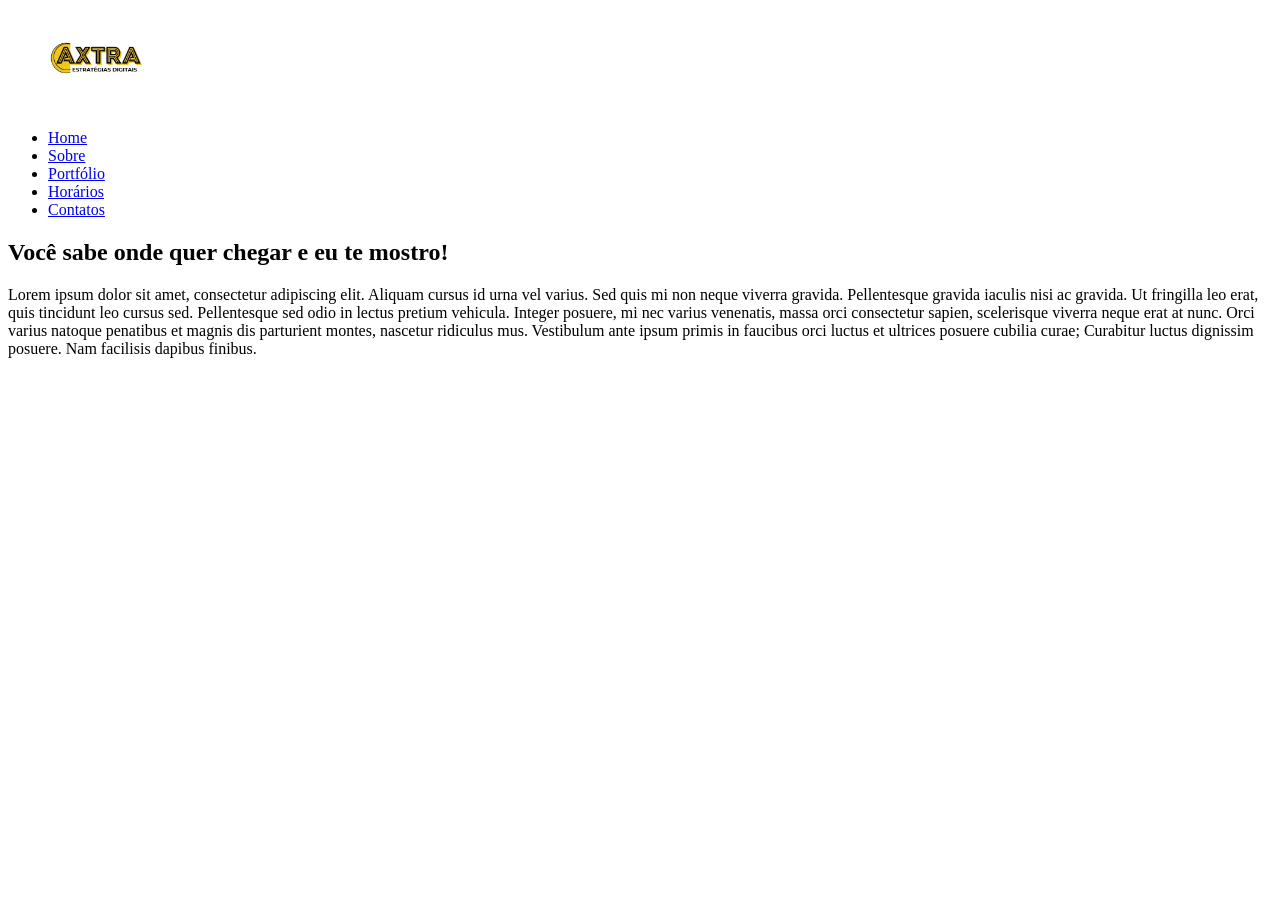
==== index.html @ be1f6021 "Estrutura do site" ====
<!DOCTYPE html>
<html lang="pt-BR">
<head>
    <meta charset="UTF-8">

    <meta name="Author" content="Emilly Bez Emerim">
    <meta name="Author" content="Maria Clara Flores Steckert">
    <meta name="Author" content="Taina Citadin">
    <meta name="Description" content="Axtra digital é uma empresa de marketing digital que cria conteúdos personalizados de forma orgânica.">
    <meta name="viewport" content="width=device-width, initial-scale=1.0">

    <link href="css/style.css" rel="stylesheet" type="text/css">
    <title>Axtra Digital</title>
</head>
<body>
    <header>
        <nav>
            <img src="img/logo_axtra.PNG" alt="logomarca" width="180px">
            <ul>
                <li><a href="#/">Home</a></li>
                <li><a href="sobre/sobre.html">Sobre</a></li>
                <li><a href="portfolio/portfolio.html">Portfólio</a></li>
                <li><a href="horarios/horarios.html">Horários</a></li>
                <li><a href="#contatos">Contatos</a></li>
            </ul>
        </nav>
    </header>
    <main>
        <section>
            <article id="sobre">
                <h2>Você sabe onde quer chegar e eu te mostro!</h2>
                <p>Lorem ipsum dolor sit amet, consectetur adipiscing elit. Aliquam cursus id urna vel varius.
                Sed quis mi non neque viverra gravida. Pellentesque gravida iaculis nisi ac gravida. Ut fringilla
                leo erat, quis tincidunt leo cursus sed. Pellentesque sed odio in lectus pretium vehicula. Integer posuere, mi nec varius venenatis, massa orci consectetur sapien, scelerisque viverra neque erat at nunc. Orci varius natoque penatibus et magnis dis parturient montes, nascetur ridiculus mus. Vestibulum ante ipsum primis in faucibus orci luctus et ultrices posuere cubilia curae; Curabitur luctus dignissim posuere. Nam facilisis dapibus finibus.
        </section>
    </main>
    <footer>

    </footer>
    
</body>
</html>
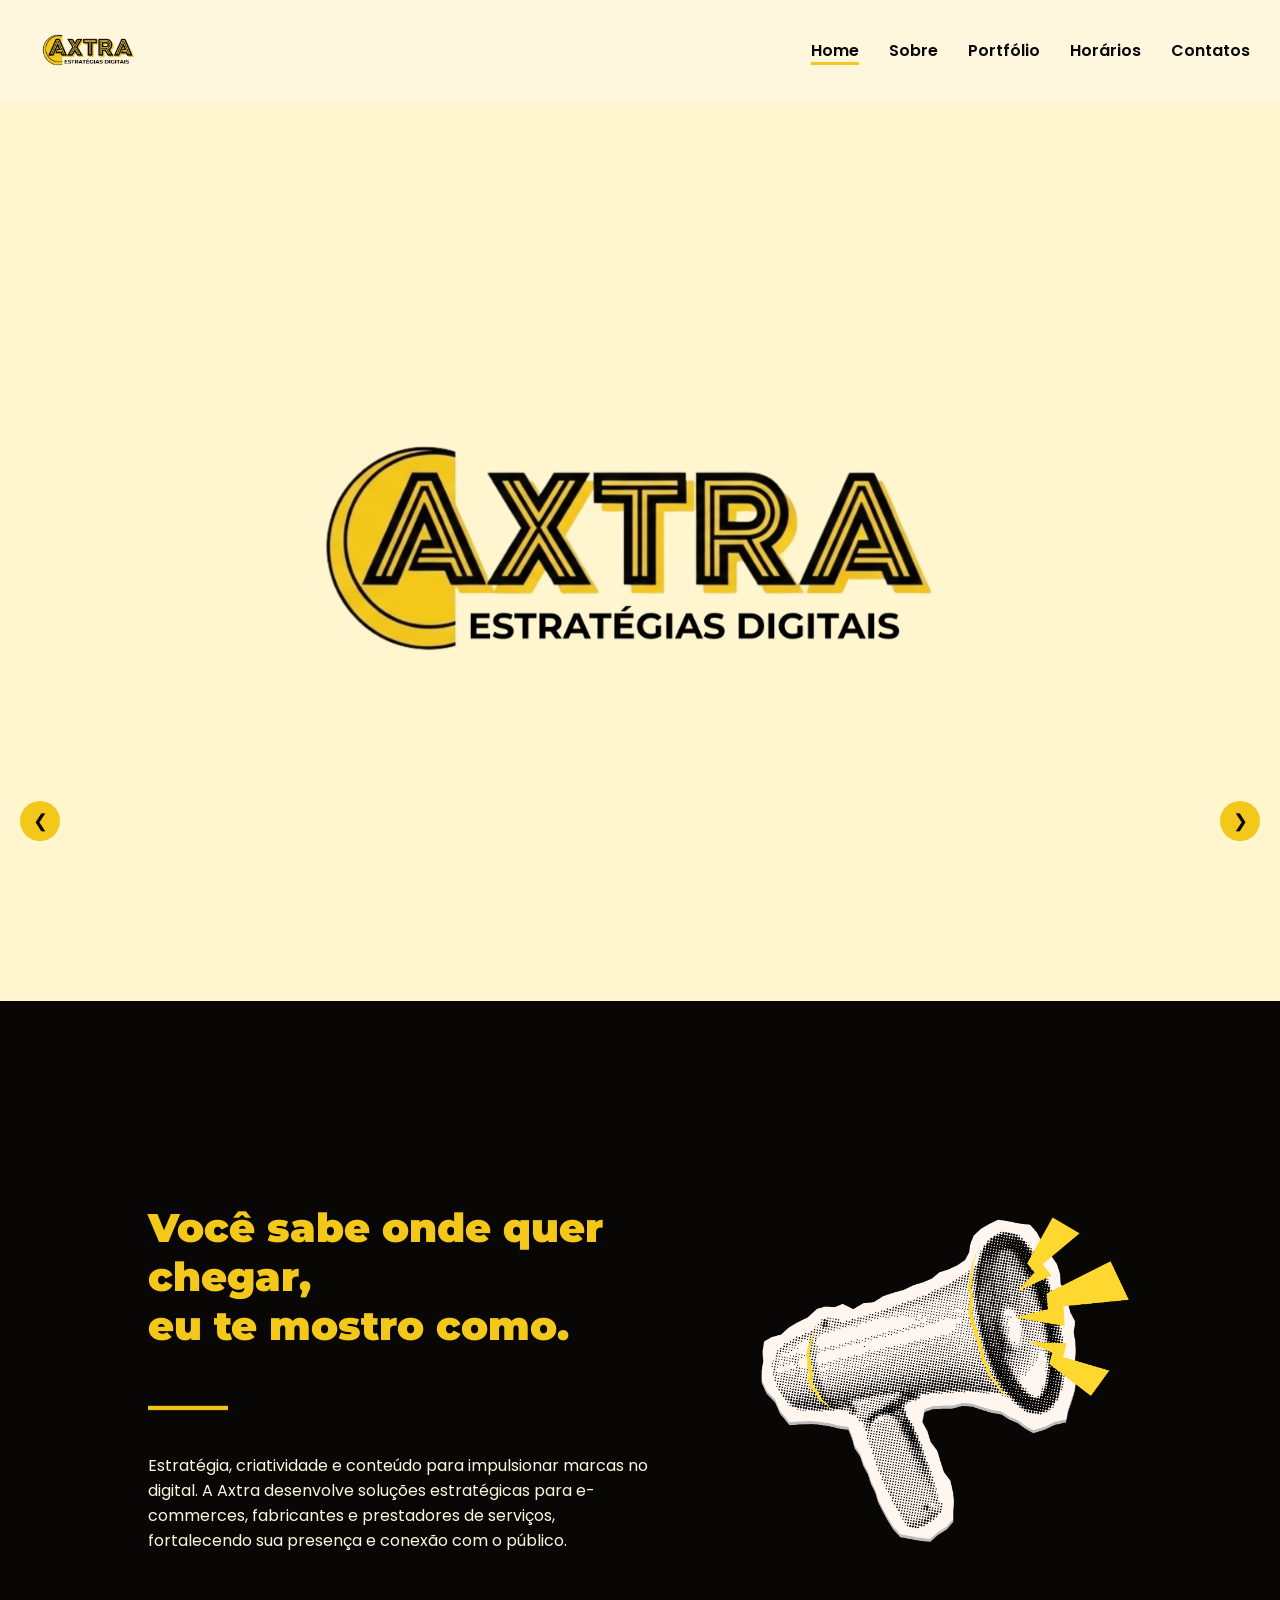
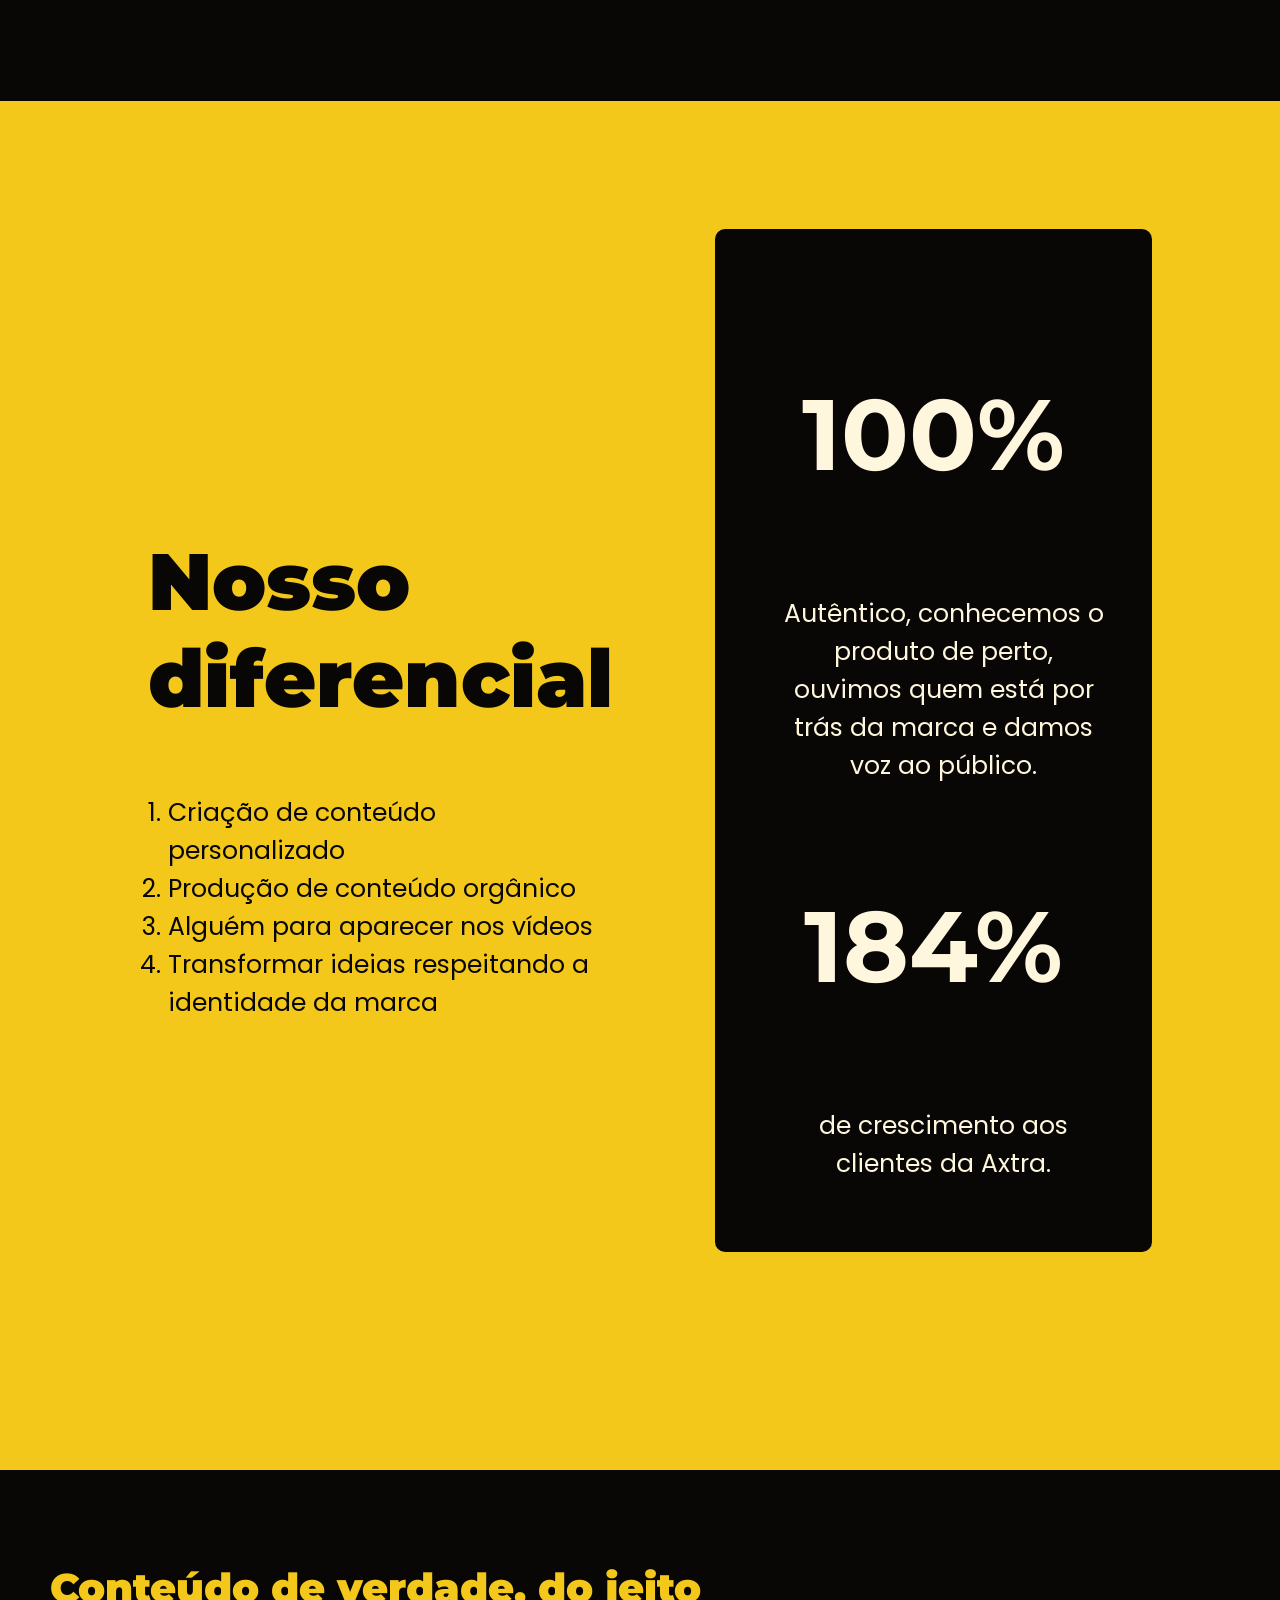
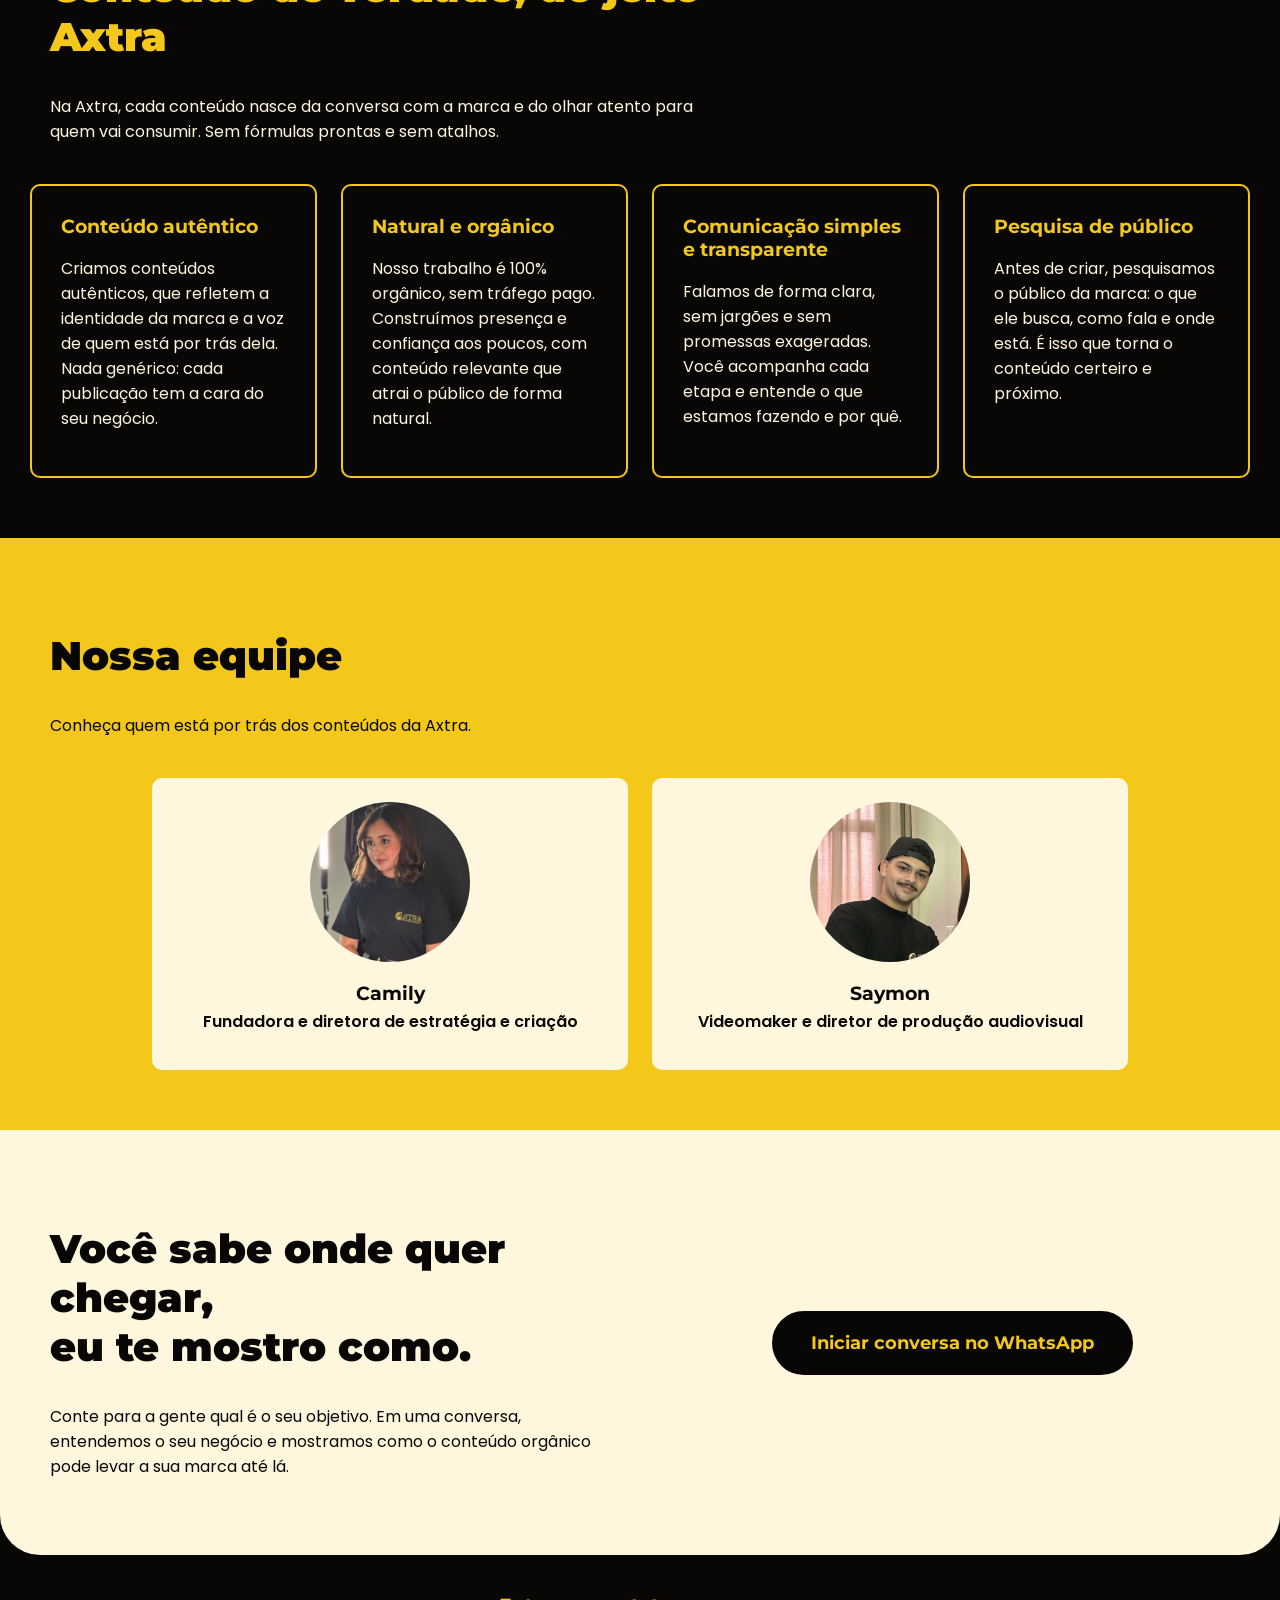
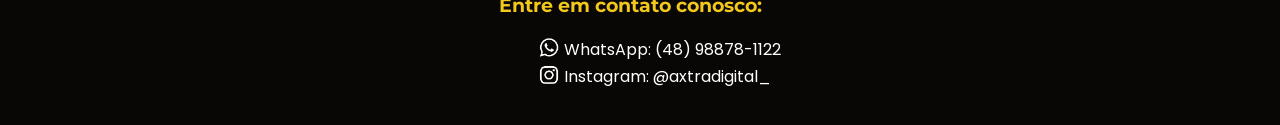
==== commit a9554ed2: "Salvando arquivos locais" ====
--- a/index.html
+++ b/index.html
@@ -2,22 +2,29 @@
 <html lang="pt-BR">
 <head>
     <meta charset="UTF-8">
-
+ 
     <meta name="Author" content="Emilly Bez Emerim">
     <meta name="Author" content="Maria Clara Flores Steckert">
     <meta name="Author" content="Taina Citadin">
     <meta name="Description" content="Axtra digital é uma empresa de marketing digital que cria conteúdos personalizados de forma orgânica.">
     <meta name="viewport" content="width=device-width, initial-scale=1.0">
+ 
+    <link href="css/style.css" rel="stylesheet" type="text/css">
+    <link rel="preconnect" href="https://fonts.googleapis.com">
+    <link rel="preconnect" href="https://fonts.gstatic.com" crossorigin>
+    <link href="https://fonts.googleapis.com/css2?family=Montserrat:ital,wght@0,100..900;1,100..900&family=Poppins:ital,wght@0,100;0,200;0,300;0,400;0,500;0,600;0,700;0,800;0,900;1,100;1,200;1,300;1,400;1,500;1,600;1,700;1,800;1,900&family=Roboto:ital,wght@0,100..900;1,100..900&display=swap" rel="stylesheet">
+    <link href="img/icon.png" rel="icon" type="image/x-icon">
+ 
+    <script src="js/script.js" defer></script>
 
-    <link href="css/style.css" rel="stylesheet" type="text/css">
     <title>Axtra Digital</title>
 </head>
 <body>
     <header>
         <nav>
-            <img src="img/logo_axtra.PNG" alt="logomarca" width="180px">
+            <img src="img/logo_axtra.PNG" alt="logomarca" id="logo">
             <ul>
-                <li><a href="#/">Home</a></li>
+                <li><a href="index.html" class="ativo">Home</a></li>
                 <li><a href="sobre/sobre.html">Sobre</a></li>
                 <li><a href="portfolio/portfolio.html">Portfólio</a></li>
                 <li><a href="horarios/horarios.html">Horários</a></li>
@@ -26,17 +33,104 @@
         </nav>
     </header>
     <main>
-        <section>
+        <section class="secao-carrossel">
+            <article class="carrossel">
+                <button type="button" class="carrossel-seta anterior" id="btnVoltar" aria-label="Foto anterior">&#10094;</button>
+                <img id="moldura" src="img/1.jpg" alt="Equipe da Axtra Digital" class="carrossel-foto">
+                <button type="button" class="carrossel-seta proximo" id="btnAvancar" aria-label="Próxima foto">&#10095;</button>
+            </article>
+        </section>
+        <section class="sobre-axtra">
             <article id="sobre">
-                <h2>Você sabe onde quer chegar e eu te mostro!</h2>
-                <p>Lorem ipsum dolor sit amet, consectetur adipiscing elit. Aliquam cursus id urna vel varius.
-                Sed quis mi non neque viverra gravida. Pellentesque gravida iaculis nisi ac gravida. Ut fringilla
-                leo erat, quis tincidunt leo cursus sed. Pellentesque sed odio in lectus pretium vehicula. Integer posuere, mi nec varius venenatis, massa orci consectetur sapien, scelerisque viverra neque erat at nunc. Orci varius natoque penatibus et magnis dis parturient montes, nascetur ridiculus mus. Vestibulum ante ipsum primis in faucibus orci luctus et ultrices posuere cubilia curae; Curabitur luctus dignissim posuere. Nam facilisis dapibus finibus.
+                <h2>Você sabe onde quer chegar, <br> eu te mostro como.</h2>
+ 
+                <img src="img/yellowline.png" alt="linha amarela" id="yellowline">
+ 
+                <p>Estratégia, criatividade e conteúdo para impulsionar marcas no digital. A Axtra desenvolve soluções estratégicas para e-commerces, fabricantes e prestadores de serviços, fortalecendo sua presença e conexão com o público.</p>
+            </article>
+            <article>
+                <img src="img/megafone.png" alt="megafone" id="megafone">
+            </article>
+        </section>
+        <section class="diferencial" id="diferencial">
+            <article>
+                <h2>Nosso diferencial</h2>
+                <ul>
+                    <li>Criação de conteúdo personalizado</li>
+                    <li>Produção de conteúdo orgânico</li>
+                    <li>Alguém para aparecer nos vídeos</li>
+                    <li>Transformar ideias respeitando a identidade da marca</li>
+                </ul>
+            </article>
+            <article id="autenticidade">
+                <h1>100%</h1>
+                <p>Autêntico, conhecemos o produto de perto, ouvimos quem está por trás da marca e damos voz ao público.</p>
+                <h1>184%</h1>
+                <p>de crescimento aos clientes da Axtra.</p>
+            </article>
+        </section>
+        <section class="pilares" id="como-trabalhamos">
+            <div class="intro-secao">
+                <h2>Conteúdo de verdade, do jeito Axtra</h2>
+                <p>Na Axtra, cada conteúdo nasce da conversa com a marca e do olhar atento para quem vai consumir. Sem fórmulas prontas e sem atalhos.</p>
+            </div>
+            <div class="grid-pilares">
+                <article class="pilar">
+                    <h3>Conteúdo autêntico</h3>
+                    <p>Criamos conteúdos autênticos, que refletem a identidade da marca e a voz de quem está por trás dela. Nada genérico: cada publicação tem a cara do seu negócio.</p>
+                </article>
+                <article class="pilar">
+                    <h3>Natural e orgânico</h3>
+                    <p>Nosso trabalho é 100% orgânico, sem tráfego pago. Construímos presença e confiança aos poucos, com conteúdo relevante que atrai o público de forma natural.</p>
+                </article>
+                <article class="pilar">
+                    <h3>Comunicação simples e transparente</h3>
+                    <p>Falamos de forma clara, sem jargões e sem promessas exageradas. Você acompanha cada etapa e entende o que estamos fazendo e por quê.</p>
+                </article>
+                <article class="pilar">
+                    <h3>Pesquisa de público</h3>
+                    <p>Antes de criar, pesquisamos o público da marca: o que ele busca, como fala e onde está. É isso que torna o conteúdo certeiro e próximo.</p>
+                </article>
+            </div>
+        </section>
+        <section class="equipe" id="equipe">
+            <div class="intro-secao">
+                <h2>Nossa equipe</h2>
+                <p>Conheça quem está por trás dos conteúdos da Axtra.</p>
+            </div>
+    
+            <div class="grid-equipe">
+                <article class="membro">
+                    <img src="img/camilyperfil.png" alt="Foto de Camily - fundadora e diretora de estratégia e criação">
+                    <h3>Camily</h3>
+                    <p class="cargo">Fundadora e diretora de estratégia e criação</p>
+                </article>
+                <article class="membro">
+                    <img src="img/saymonperfil.png" alt="Foto de Saymon - Videomaker e diretor de Produção">
+                    <h3>Saymon</h3>
+                    <p class="cargo">Videomaker e diretor de produção audiovisual</p>
+    
+                </article>
+            </div>
+        </section>
+        <section class="cta" id="conversar">
+            <article class="cta-texto">
+                <h2>Você sabe onde quer chegar, <br> eu te mostro como.</h2>
+                <p>Conte para a gente qual é o seu objetivo. Em uma conversa, entendemos o seu negócio e mostramos como o conteúdo orgânico pode levar a sua marca até lá.</p>
+            </article>
+            <article class="cta-botao">
+                <a class="btn-whatsapp" href="https://wa.me/5548988781122?text=Ola%21%20Vim%20pelo%20site%20e%20quero%20conversar." target="_blank" rel="noopener noreferrer">Iniciar conversa no WhatsApp</a>
+            </article>
         </section>
     </main>
     <footer>
-
+        <section id="contatos">
+            <h3>Entre em contato conosco:</h3>
+            <ul>
+                <li><img src="img/whatsapp.png" alt="WhatsApp" class="contatos-icon"><a href="https://wa.me/5548988781122?text=Ola%21%20Vim%20pelo%20site." target="_blank" rel="noopener noreferrer">WhatsApp: (48) 98878-1122</a></li>
+                <li><img src="img/instagram.png" alt="Instagram" class="contatos-icon"><a href="https://www.instagram.com/axtradigital/" target="_blank" rel="noopener noreferrer">Instagram: @axtradigital_</a></li>
+            </ul>
+        </section>
     </footer>
-    
 </body>
 </html>
--- a/css/style.css
+++ b/css/style.css
@@ -0,0 +1,483 @@
+* {
+    box-sizing: border-box;
+}
+ 
+html,
+body {
+    margin: 0;
+    min-height: 100%;
+}
+ 
+html {
+    scroll-behavior: smooth;
+}
+ 
+body {
+    min-height: 100vh;
+    display: flex;
+    flex-direction: column;
+    background: #fff6de;
+}
+ 
+main {
+    flex: 1;
+    background: #080705;
+}
+
+h2 {
+    font-family: "Montserrat", sans-serif;
+    font-weight: 900;
+    font-size: 40px;
+    color: #f3c81a;
+    text-align: left;
+    padding-left: 20px;
+}
+ 
+h3 {
+    font-family: "Montserrat", sans-serif;
+    font-weight: 700;
+    color: #f3c81a;
+}
+ 
+p {
+    font-family: "Poppins", sans-serif;
+    font-weight: 400;
+    color: #fff6de;
+    padding-left: 20px;
+}
+ 
+a {
+    font-family: "Poppins", sans-serif;
+    color: #080705;
+    text-decoration: none;
+}
+ 
+li {
+    list-style: none;
+    font-family: "Poppins", sans-serif;
+}
+ 
+nav {
+    width: 100%;
+    display: flex;
+    justify-content: space-between;
+    align-items: center;
+    background: #fff6de;
+    padding: 0;
+}
+ 
+nav ul {
+    justify-content: center;
+    display: flex;
+    align-items: center;
+    gap: 30px;
+    padding: 30px;
+    margin: 0;
+    font-weight: 600;
+}
+ 
+nav a:hover,
+nav a.ativo {
+    border-bottom: 3px solid #f3c81a;
+}
+ 
+#logo {
+    width: 180px;
+}
+ 
+footer {
+    background: #080705;
+    margin: 0;
+    padding: 20px;
+    width: 100%;
+    display: flex;
+    justify-content: center;
+}
+ 
+#contatos a {
+    color: #ffffff;
+}
+ 
+.contatos-icon {
+    width: 20px;
+    margin-right: 5px;
+    margin-bottom: -5px;
+}
+
+main section {
+    background: #080705;
+    padding: 5% 5% 10% 10%;
+    width: 100%;
+    height: 600px;
+    display: grid;
+    grid-template-columns: 1fr 1fr;
+    align-items: center;
+    gap: 30px;
+}
+ 
+.intro-secao {
+    max-width: 700px;
+}
+
+main .sobre-axtra {
+    background: #080705;
+    padding: 5% 5% 10% 10%;
+}
+ 
+#sobre {
+    width: 100%;
+    text-align: left;
+}
+ 
+#yellowline {
+    width: 100px;
+    margin: 20px 0;
+    padding-left: 20px;
+}
+ 
+#megafone {
+    width: 400px;
+    display: block;
+    margin: 0 auto;
+}
+
+main section.diferencial {
+    background: #f3c81a;
+    color: #080705;
+    width: 100%;
+    height: 100%;
+    gap: 10%;
+    padding: 10%;
+}
+ 
+main section.diferencial #autenticidade {
+    width: 100%;
+    text-align: center;
+    background: #080705;
+    border-radius: 10px;
+    padding: 10%;
+    margin-bottom: 90px;
+}
+ 
+main section.diferencial h1 {
+    color: #fff6de;
+    font-family: "Montserrat", sans-serif;
+    font-size: 100px;
+    text-align: center;
+}
+ 
+main section.diferencial p {
+    color: #fff6de;
+    font-size: 25px;
+}
+ 
+main section.diferencial li {
+    color: #080705;
+    font-size: 25px;
+    list-style: decimal;
+}
+ 
+main section.diferencial h2 {
+    color: #080705;
+    font-size: 80px;
+    margin-top: 0;
+}
+
+main section.pilares,
+main section.equipe {
+    height: auto;
+    display: block;
+    padding: 60px 30px;
+}
+ 
+.grid-pilares {
+    display: grid;
+    grid-template-columns: repeat(4, 1fr);
+    gap: 24px;
+    margin-top: 40px;
+}
+ 
+.pilar {
+    border: 2px solid #f3c81a;
+    border-radius: 10px;
+    padding: 10%;
+}
+ 
+.pilar h3 {
+    margin-top: 0;
+}
+ 
+.pilar p {
+    padding-left: 0;
+}
+ 
+main section.equipe {
+    background: #f3c81a;
+}
+ 
+main section.equipe h2,
+main section.equipe p {
+    color: #080705;
+}
+ 
+.grid-equipe {
+    display: grid;
+    padding-left: 10%;
+    padding-right: 10%;
+    grid-template-columns: repeat(2, 1fr);
+    gap: 24px;
+    margin-top: 40px;
+}
+ 
+.membro {
+    background: #fff6de;
+    border-radius: 10px;
+    padding: 24px;
+    text-align: center;
+}
+ 
+.membro img {
+    width: 160px;
+    height: 160px;
+    border-radius: 50%;
+    object-fit: cover;
+    transition: transform 0.3s ease;
+}
+ 
+.membro img:hover {
+    transform: scale(1.06);
+}
+ 
+.membro h3 {
+    color: #080705;
+    margin: 16px 0 4px;
+}
+ 
+.membro p {
+    padding-left: 0;
+}
+ 
+.membro .cargo {
+    font-weight: 600;
+    margin: 0 0 12px;
+}
+
+main section.cta {
+    height: auto;
+    background: #fff6de;
+    padding: 60px 30px;
+    border-radius: 0 0 40px 40px;
+}
+ 
+main section.cta h2,
+main section.cta p {
+    color: #080705;
+}
+ 
+.cta-botao {
+    text-align: center;
+}
+ 
+.btn-whatsapp {
+    display: inline-block;
+    background: #080705;
+    color: #f3c81a;
+    font-family: "Montserrat", sans-serif;
+    font-weight: 700;
+    font-size: 18px;
+    padding: 18px 36px;
+    border: 3px solid #080705;
+    border-radius: 50px;
+    transition: transform 0.3s ease, background 0.3s ease, color 0.3s ease;
+}
+ 
+.btn-whatsapp:hover {
+    background: #f3c81a;
+    color: #080705;
+    transform: translateY(-4px);
+}
+ 
+main section.secao-carrossel {
+    height: 1000px;
+    width: 100%;
+    display: block;
+    padding: 0;
+}
+ 
+.carrossel {
+    position: relative;
+    width: 100%;
+    height: 90%;
+}
+ 
+#moldura {
+    display: block;
+    width: 100%;
+    height: 100%;
+    object-fit: cover;
+    object-position: center;
+}
+ 
+.carrossel-seta {
+    position: absolute;
+    top: 80%;
+    transform: translateY(-50%);
+    width: 40px;
+    height: 40px;
+    border: none;
+    border-radius: 50%;
+    background: #f3c81a;
+    color: #080705;
+    font-size: 18px;
+    cursor: pointer;
+    transition: background 0.3s ease;
+}
+ 
+.carrossel-seta:hover {
+    background: #fff6de;
+}
+ 
+.carrossel-seta.anterior {
+    left: 20px;
+}
+ 
+.carrossel-seta.proximo {
+    right: 20px;
+}
+ 
+@media (max-width: 1000px) {
+    .grid-pilares {
+        grid-template-columns: repeat(2, 1fr);
+    }
+    main section.secao-carrossel {
+        height: 260px;
+    }
+ 
+    .carrossel-seta {
+        width: 34px;
+        height: 34px;
+    }
+ 
+    .carrossel-seta.anterior {
+        left: 10px;
+    }
+ 
+    .carrossel-seta.proximo {
+        right: 10px;
+    }
+ 
+    nav {
+        flex-direction: column;
+    }
+ 
+    nav ul {
+        flex-wrap: wrap;
+        gap: 15px;
+        padding: 15px;
+    }
+ 
+    main section {
+        grid-template-columns: 1fr;
+        height: auto;
+    }
+ 
+    h2 {
+        font-size: 28px;
+    }
+ 
+    #megafone {
+        width: 100%;
+        max-width: 300px;
+    }
+ 
+    #diferencial h1 {
+        font-size: 64px;
+    }
+
+    main section.diferencial h2 {
+        font-size: 36px;
+    }
+ 
+    main section.diferencial #autenticidade {
+        margin-bottom: 0;
+    }
+ 
+    main section.pilares,
+    main section.equipe,
+    main section.cta {
+        padding: 40px 15px;
+    }
+ 
+    .grid-pilares,
+    .grid-equipe {
+        grid-template-columns: 1fr 1fr;
+    }
+
+}
+
+@media (max-width: 800px) {
+ 
+    main section.secao-carrossel {
+        height: 260px;
+    }
+ 
+    .carrossel-seta {
+        width: 34px;
+        height: 34px;
+    }
+ 
+    .carrossel-seta.anterior {
+        left: 10px;
+    }
+ 
+    .carrossel-seta.proximo {
+        right: 10px;
+    }
+ 
+    nav {
+        flex-direction: column;
+    }
+ 
+    nav ul {
+        flex-wrap: wrap;
+        gap: 15px;
+        padding: 15px;
+    }
+ 
+    main section {
+        grid-template-columns: 1fr;
+        height: auto;
+    }
+ 
+    h2 {
+        font-size: 28px;
+    }
+ 
+    #megafone {
+        width: 100%;
+        max-width: 300px;
+    }
+ 
+    #diferencial h1 {
+        font-size: 64px;
+    }
+
+    main section.diferencial h2 {
+        font-size: 36px;
+    }
+ 
+    main section.diferencial #autenticidade {
+        margin-bottom: 0;
+    }
+ 
+    main section.pilares,
+    main section.equipe,
+    main section.cta {
+        padding: 40px 15px;
+    }
+ 
+    .grid-pilares,
+    .grid-equipe {
+        grid-template-columns: 1fr;
+    }
+}
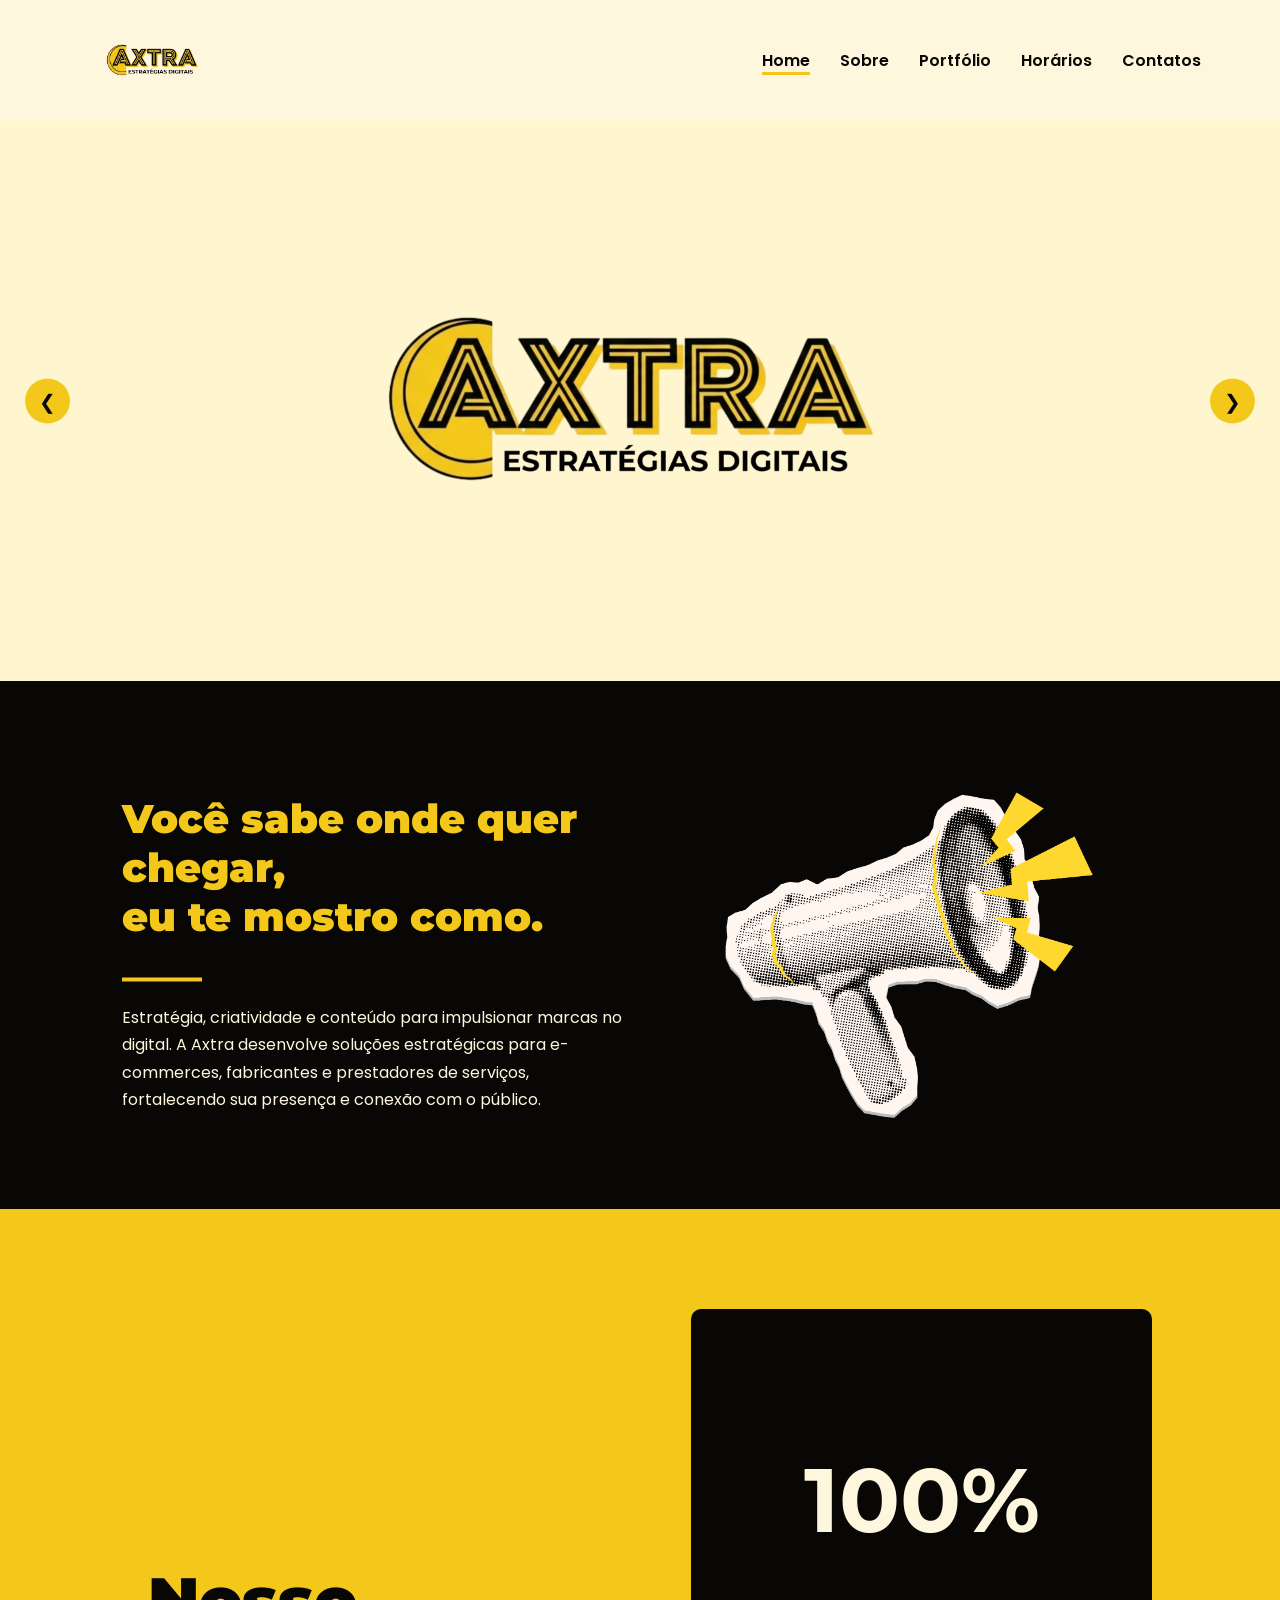
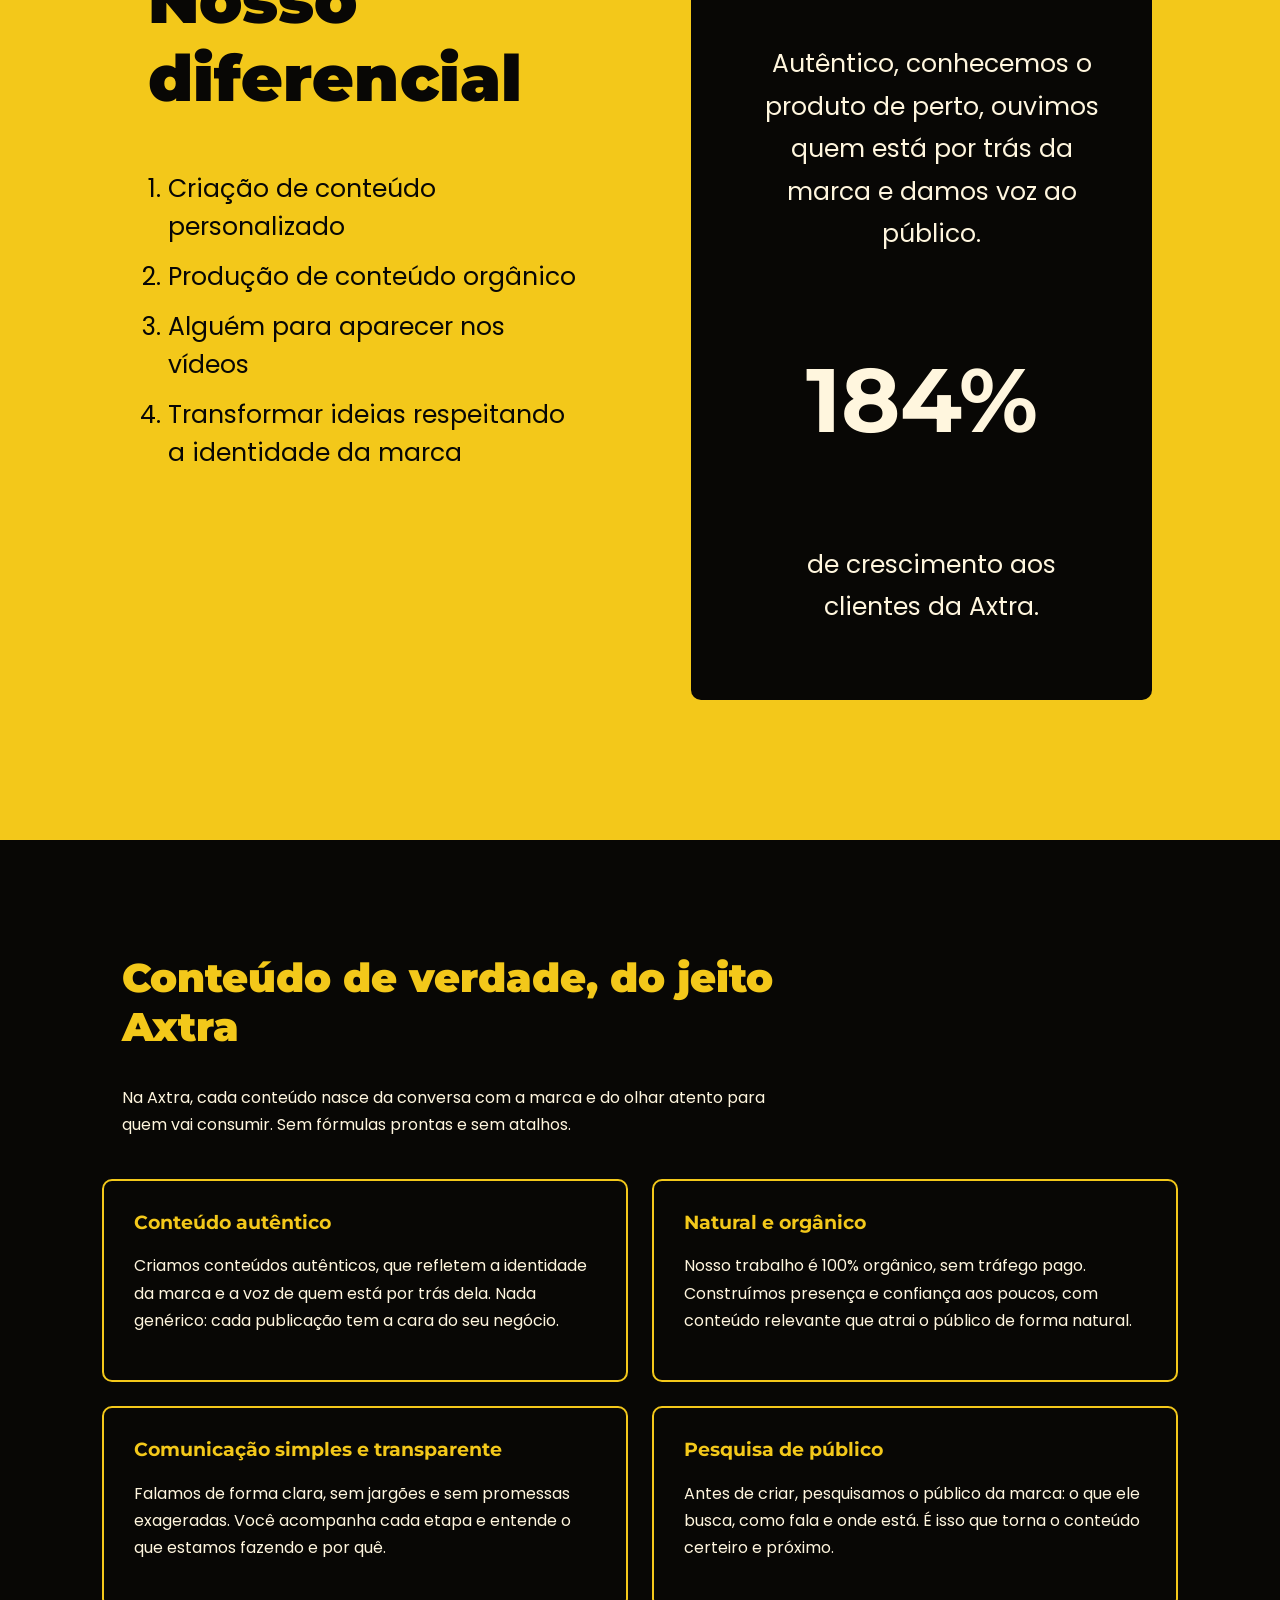
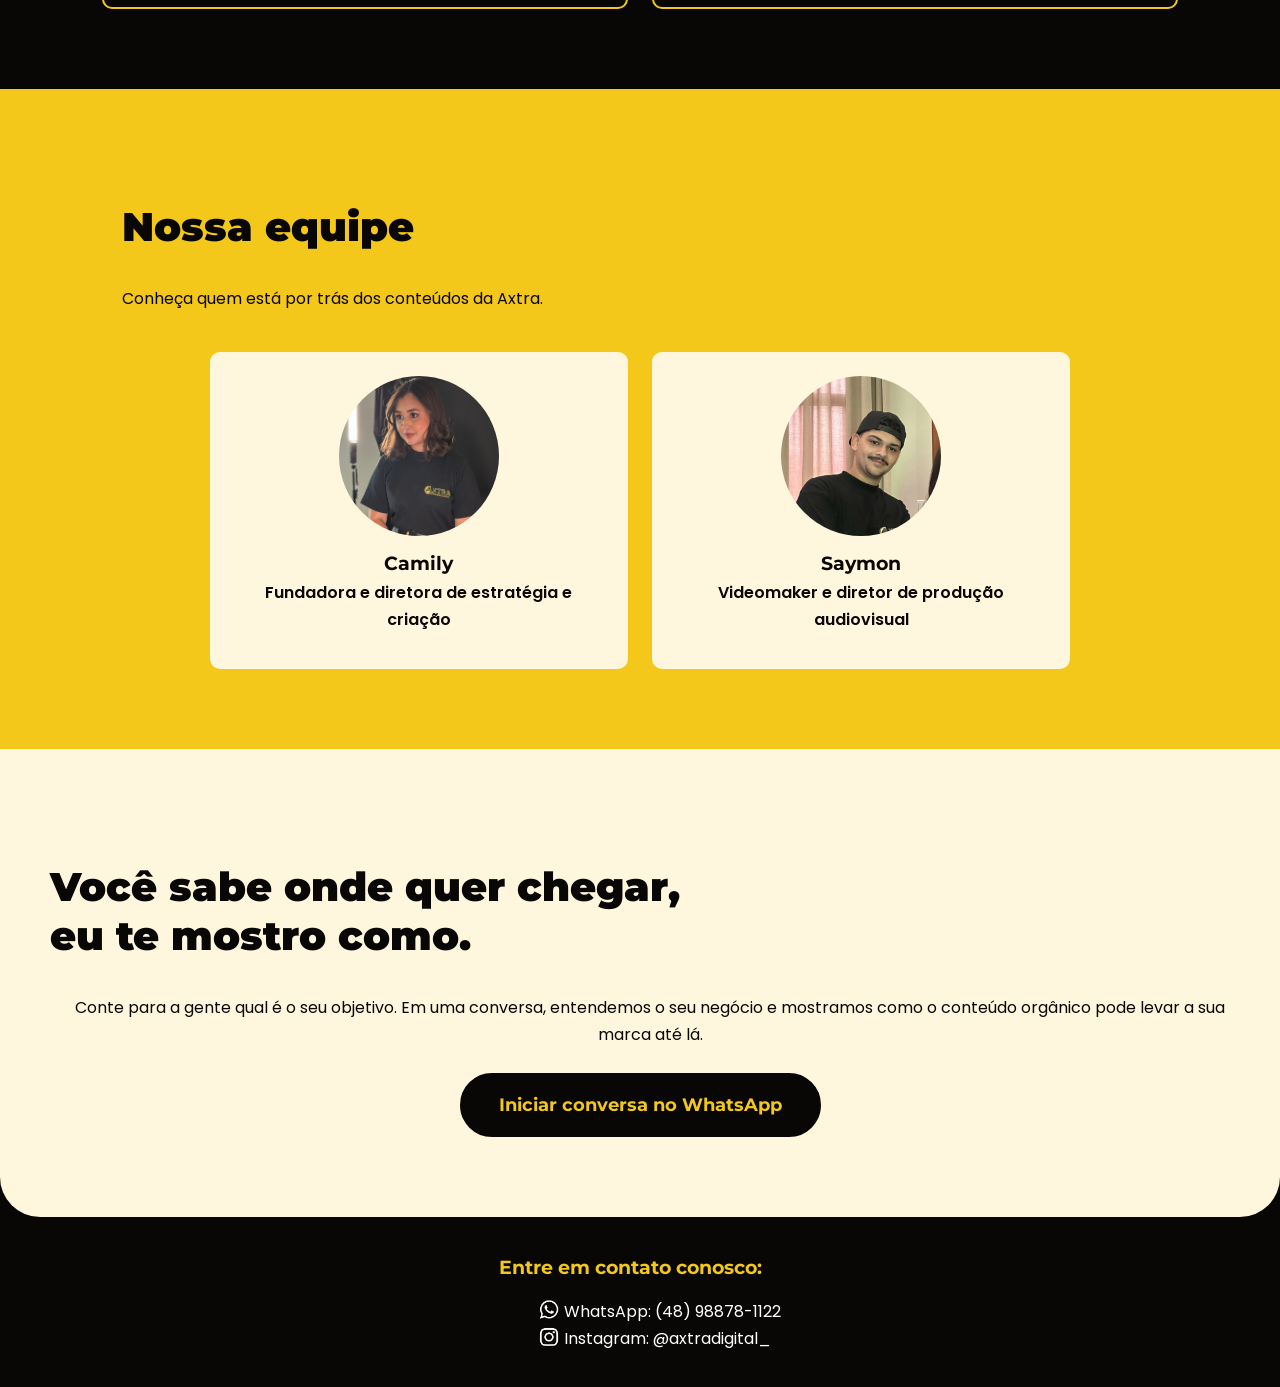
==== commit 9db23028: "Atualiza página de portfólio" ====
--- a/index.html
+++ b/index.html
@@ -109,7 +109,6 @@
                     <img src="img/saymonperfil.png" alt="Foto de Saymon - Videomaker e diretor de Produção">
                     <h3>Saymon</h3>
                     <p class="cargo">Videomaker e diretor de produção audiovisual</p>
-    
                 </article>
             </div>
         </section>
--- a/css/style.css
+++ b/css/style.css
@@ -1,90 +1,107 @@
 * {
     box-sizing: border-box;
 }
- 
+
 html,
 body {
     margin: 0;
     min-height: 100%;
 }
- 
+
 html {
     scroll-behavior: smooth;
 }
- 
+
 body {
     min-height: 100vh;
     display: flex;
     flex-direction: column;
     background: #fff6de;
-}
- 
+    overflow-x: hidden;
+}
+
 main {
     flex: 1;
     background: #080705;
 }
 
+img {
+    max-width: 100%;
+    height: auto;
+    display: block;
+}
+
+h1, h2, h3 {
+    font-family: "Montserrat", sans-serif;
+}
+
 h2 {
-    font-family: "Montserrat", sans-serif;
     font-weight: 900;
     font-size: 40px;
     color: #f3c81a;
     text-align: left;
     padding-left: 20px;
 }
- 
+
 h3 {
-    font-family: "Montserrat", sans-serif;
     font-weight: 700;
     color: #f3c81a;
 }
- 
+
 p {
     font-family: "Poppins", sans-serif;
     font-weight: 400;
     color: #fff6de;
     padding-left: 20px;
-}
- 
+    line-height: 1.7;
+}
+
 a {
     font-family: "Poppins", sans-serif;
     color: #080705;
     text-decoration: none;
 }
- 
+
 li {
     list-style: none;
     font-family: "Poppins", sans-serif;
 }
- 
+
 nav {
     width: 100%;
     display: flex;
     justify-content: space-between;
     align-items: center;
     background: #fff6de;
-    padding: 0;
-}
- 
+    padding: 10px 5%;
+    gap: 20px;
+}
+
 nav ul {
+    display: flex;
     justify-content: center;
-    display: flex;
     align-items: center;
     gap: 30px;
-    padding: 30px;
+    padding: 15px;
     margin: 0;
     font-weight: 600;
-}
- 
+    flex-wrap: wrap;
+}
+
+nav a {
+    transition: color 0.3s ease;
+}
+
 nav a:hover,
 nav a.ativo {
     border-bottom: 3px solid #f3c81a;
 }
- 
+
 #logo {
     width: 180px;
-}
- 
+    height: auto;
+}
+
 footer {
     background: #080705;
     margin: 0;
@@ -92,192 +109,206 @@
     width: 100%;
     display: flex;
     justify-content: center;
-}
- 
+    align-items: center;
+}
+
 #contatos a {
     color: #ffffff;
 }
- 
+
 .contatos-icon {
     width: 20px;
     margin-right: 5px;
     margin-bottom: -5px;
+    display: inline-block;
 }
 
 main section {
     background: #080705;
-    padding: 5% 5% 10% 10%;
-    width: 100%;
-    height: 600px;
+    width: 100%;
+    min-height: 500px;
+    height: auto;
     display: grid;
-    grid-template-columns: 1fr 1fr;
+    grid-template-columns: repeat(2, minmax(0, 1fr));
     align-items: center;
     gap: 30px;
-}
- 
+    padding: 80px 8%;
+}
+
 .intro-secao {
     max-width: 700px;
 }
 
 main .sobre-axtra {
     background: #080705;
-    padding: 5% 5% 10% 10%;
-}
- 
+    padding: 80px 8%;
+}
+
 #sobre {
     width: 100%;
     text-align: left;
 }
- 
+
 #yellowline {
     width: 100px;
     margin: 20px 0;
     padding-left: 20px;
 }
- 
+
 #megafone {
     width: 400px;
+    max-width: 100%;
     display: block;
     margin: 0 auto;
-}
+    object-fit: contain;
+}
+
+/*Diferencial*/
 
 main section.diferencial {
     background: #f3c81a;
     color: #080705;
     width: 100%;
-    height: 100%;
+    min-height: auto;
     gap: 10%;
-    padding: 10%;
-}
- 
+    padding: 100px 10%;
+}
+
 main section.diferencial #autenticidade {
     width: 100%;
     text-align: center;
     background: #080705;
     border-radius: 10px;
     padding: 10%;
-    margin-bottom: 90px;
-}
- 
+    margin-bottom: 40px;
+}
+
 main section.diferencial h1 {
     color: #fff6de;
     font-family: "Montserrat", sans-serif;
-    font-size: 100px;
+    font-size: clamp(48px, 7vw, 100px);
     text-align: center;
 }
- 
+
 main section.diferencial p {
     color: #fff6de;
-    font-size: 25px;
-}
- 
+    font-size: clamp(16px, 2vw, 25px);
+}
+
 main section.diferencial li {
     color: #080705;
-    font-size: 25px;
+    font-size: clamp(16px, 2vw, 25px);
     list-style: decimal;
-}
- 
+    margin-bottom: 12px;
+}
+
 main section.diferencial h2 {
     color: #080705;
-    font-size: 80px;
+    font-size: clamp(36px, 5vw, 80px);
     margin-top: 0;
 }
+
+/*Pilares*/
 
 main section.pilares,
 main section.equipe {
-    height: auto;
+    min-height: auto;
     display: block;
-    padding: 60px 30px;
-}
- 
+    padding: 80px 8%;
+}
+
 .grid-pilares {
     display: grid;
-    grid-template-columns: repeat(4, 1fr);
+    grid-template-columns: repeat(4, minmax(0, 1fr));
     gap: 24px;
     margin-top: 40px;
 }
- 
+
 .pilar {
     border: 2px solid #f3c81a;
     border-radius: 10px;
-    padding: 10%;
-}
- 
+    padding: 30px;
+}
+
 .pilar h3 {
     margin-top: 0;
 }
- 
+
 .pilar p {
     padding-left: 0;
 }
- 
+
 main section.equipe {
     background: #f3c81a;
 }
- 
+
 main section.equipe h2,
 main section.equipe p {
     color: #080705;
 }
- 
+
 .grid-equipe {
     display: grid;
-    padding-left: 10%;
-    padding-right: 10%;
-    grid-template-columns: repeat(2, 1fr);
+    grid-template-columns: repeat(2, minmax(0, 1fr));
+    padding: 0 10%;
     gap: 24px;
     margin-top: 40px;
 }
- 
+
 .membro {
     background: #fff6de;
     border-radius: 10px;
     padding: 24px;
     text-align: center;
 }
- 
+
 .membro img {
     width: 160px;
     height: 160px;
     border-radius: 50%;
     object-fit: cover;
+    margin: 0 auto;
     transition: transform 0.3s ease;
 }
- 
+
 .membro img:hover {
     transform: scale(1.06);
 }
- 
+
 .membro h3 {
     color: #080705;
     margin: 16px 0 4px;
 }
- 
+
 .membro p {
     padding-left: 0;
 }
- 
+
 .membro .cargo {
     font-weight: 600;
     margin: 0 0 12px;
 }
 
+
 main section.cta {
-    height: auto;
+    min-height: auto;
     background: #fff6de;
-    padding: 60px 30px;
+    padding: 80px 30px;
     border-radius: 0 0 40px 40px;
-}
- 
+    display: block;
+    text-align: center;
+}
+
 main section.cta h2,
 main section.cta p {
     color: #080705;
 }
- 
+
 .cta-botao {
     text-align: center;
-}
- 
+    margin-top: 25px;
+}
+
 .btn-whatsapp {
     display: inline-block;
     background: #080705;
@@ -288,196 +319,615 @@
     padding: 18px 36px;
     border: 3px solid #080705;
     border-radius: 50px;
-    transition: transform 0.3s ease, background 0.3s ease, color 0.3s ease;
-}
- 
+    transition: transform 0.3s ease,
+    background 0.3s ease, color 0.3s ease;
+}
+
 .btn-whatsapp:hover {
     background: #f3c81a;
     color: #080705;
     transform: translateY(-4px);
 }
- 
+
+/*Carrossel*/
+
 main section.secao-carrossel {
-    height: 1000px;
-    width: 100%;
+    width: 100%;
+    min-height: auto;
+    height: auto;
     display: block;
     padding: 0;
 }
- 
+
 .carrossel {
     position: relative;
     width: 100%;
-    height: 90%;
-}
- 
+    height: auto;
+    aspect-ratio: 16 / 7;
+    overflow: hidden;
+    background: #080705;
+    isolation: isolate;
+}
+
 #moldura {
     display: block;
     width: 100%;
     height: 100%;
     object-fit: cover;
     object-position: center;
-}
- 
+    position: absolute;
+    inset: 0;
+    margin: 0;
+}
+
 .carrossel-seta {
     position: absolute;
-    top: 80%;
+    top: 50%;
     transform: translateY(-50%);
-    width: 40px;
-    height: 40px;
+    z-index: 2;
+    width: 45px;
+    height: 45px;
+    display: flex;
+    justify-content: center;
+    align-items: center;
     border: none;
     border-radius: 50%;
     background: #f3c81a;
     color: #080705;
-    font-size: 18px;
+    font-size: 20px;
     cursor: pointer;
-    transition: background 0.3s ease;
-}
- 
+    transition: background 0.3s ease, transform 0.3s ease;
+    -webkit-appearance: none;
+    appearance: none;
+    touch-action: manipulation;
+}
+
 .carrossel-seta:hover {
     background: #fff6de;
 }
- 
+
 .carrossel-seta.anterior {
-    left: 20px;
-}
- 
+    left: 25px;
+}
+
 .carrossel-seta.proximo {
-    right: 20px;
-}
- 
-@media (max-width: 1000px) {
+    right: 25px;
+}
+
+.carrossel-seta:focus-visible {
+    outline: 3px solid #fff6de;
+    outline-offset: 4px;
+}
+
+/*Portfolio*/
+
+main section.portfolios {
+    width: 100%;
+    min-height: 600px;
+    height: auto;
+    display: grid;
+    grid-template-columns: repeat(2, minmax(0, 1fr));
+    align-items: center;
+    gap: 100px;
+    padding: 70px 10%;
+}
+
+.texto-portfolio {
+    max-width: 600px;
+}
+
+.texto-portfolio h2 {
+    font-size: 45px;
+    line-height: 1.2;
+}
+
+.texto-portfolio p {
+    font-size: 17px;
+}
+
+.linha-amarela {
+    width: 100px;
+    height: auto;
+    display: block;
+    margin: 20px 0;
+}
+
+main section.portfolios h2 {
+    font-size: 40px;
+    text-align: left;
+}
+
+main section.portfolios p {
+    text-align: left;
+}
+
+/* ========================================
+   TRABALHOS
+======================================== */
+
+main section.trabalhos {
+    width: 100%;
+    min-height: 350px;
+    height: auto;
+    display: block;
+    padding: 80px 10%;
+    background: #f3c81a;
+}
+
+.titulo-trabalhos {
+    max-width: 750px;
+    margin: 0 auto;
+    text-align: center;
+}
+
+.titulo-trabalhos h2 {
+    color: #080705;
+    font-size: 45px;
+    text-align: center;
+}
+
+.titulo-trabalhos .linha-amarela {
+    margin: 20px auto;
+}
+
+.titulo-trabalhos p {
+    color: #080705;
+    font-size: 17px;
+    padding-left: 0;
+}
+
+.grade-trabalhos {
+    display: grid;
+    grid-template-columns: repeat(3, minmax(0, 1fr));
+    gap: 25px;
+    margin-top: 50px;
+}
+
+.mockuptrabalhos {
+    width: 100%;
+    max-width: 600px;
+    justify-self: end;
+    object-fit: contain;
+    transition: transform 0.4s ease;
+}
+
+.mockuptrabalhos:hover {
+    transform: scale(1.05);
+}
+
+.feedback-card:hover {
+    transform: translateY(-8px);
+}
+
+
+/*Feedbacks*/
+
+main section.feedbacks {
+    width: 100%;
+    min-height: auto;
+    height: auto;
+    display: block;
+    padding: 80px 10%;
+    background: #080705;
+}
+
+.titulo-feedbacks {
+    max-width: 750px;
+    margin: 0 auto 50px;
+    text-align: center;
+}
+
+.titulo-feedbacks h2 {
+    font-size: 45px;
+    text-align: center;
+}
+
+.titulo-feedbacks .linha-amarela {
+    margin: 20px auto;
+}
+
+.titulo-feedbacks p {
+    font-size: 16px;
+    padding-left: 0;
+}
+
+.grade-feedbacks {
+    display: grid;
+    grid-template-columns: repeat(3, minmax(0, 1fr));
+    align-items: stretch;
+    gap: 25px;
+}
+
+.feedback-card {
+    display: flex;
+    flex-direction: column;
+    background: #fff6de;
+    border-radius: 12px;
+    padding: 30px;
+    transition: transform 0.3s ease;
+}
+
+.feedback-card:hover {
+    transform: translateY(-8px);
+}
+
+.feedback-card p {
+    color: #080705;
+    font-size: 14px;
+    padding-left: 0;
+    flex: 1;
+    margin-top: 15px;
+}
+
+.feedback-card h3 {
+    color: #080705;
+    font-size: 16px;
+    border-top: 2px solid #f3c81a;
+    padding-top: 15px;
+    margin-bottom: 0;
+}
+
+/* ========================================
+   LAPTOP
+   Até 1366px
+======================================== */
+
+@media (max-width: 1366px) {
+
+    main section {
+        padding: 70px 6%;
+    }
+
     .grid-pilares {
-        grid-template-columns: repeat(2, 1fr);
-    }
-    main section.secao-carrossel {
-        height: 260px;
-    }
- 
+        grid-template-columns: repeat(2, minmax(0, 1fr));
+    }
+
+    .grade-trabalhos,
+    .grade-feedbacks {
+        grid-template-columns: repeat(3, minmax(0, 1fr));
+    }
+
+    main section.portfolios {
+        padding: 70px 7%;
+    }
+
+    .carrossel {
+        aspect-ratio: 16 / 7;
+    }
+}
+
+/* ========================================
+   TABLET
+   Até 900px
+======================================== */
+
+@media (max-width: 900px) {
+
+    nav {
+        flex-direction: column;
+        justify-content: center;
+        padding: 15px;
+    }
+
+    nav ul {
+        gap: 15px;
+        padding: 10px;
+        justify-content: center;
+    }
+
+    #logo {
+        width: 150px;
+    }
+
+    main section {
+        grid-template-columns: 1fr;
+        min-height: auto;
+        padding: 60px 6%;
+        gap: 30px;
+    }
+
+    .intro-secao {
+        max-width: 100%;
+    }
+
+    #megafone {
+        width: 100%;
+        max-width: 300px;
+    }
+
+    main section.diferencial {
+        padding: 60px 7%;
+        gap: 35px;
+    }
+
+    main section.diferencial #autenticidade {
+        margin-bottom: 0;
+    }
+
+    main section.pilares,
+    main section.equipe,
+    main section.cta {
+        padding: 60px 5%;
+    }
+
+    .grid-pilares,
+    .grid-equipe {
+        grid-template-columns: repeat(2, minmax(0, 1fr));
+    }
+
+    .grade-trabalhos,
+    .grade-feedbacks {
+        grid-template-columns: repeat(2, minmax(0, 1fr));
+    }
+
+    main section.portfolios {
+        grid-template-columns: 1fr;
+        text-align: center;
+        padding: 60px 7%;
+    }
+
+    .texto-portfolio {
+        max-width: 100%;
+    }
+
+    .mockupcelular {
+        max-width: 400px;
+        justify-self: center;
+    }
+
+    main section.trabalhos,
+    main section.feedbacks {
+        padding: 60px 6%;
+    }
+
+    .carrossel {
+        aspect-ratio: 16 / 9;
+    }
+
+    .carrossel-seta {
+        width: 40px;
+        height: 40px;
+    }
+
+    .carrossel-seta.anterior {
+        left: 15px;
+    }
+
+    .carrossel-seta.proximo {
+        right: 15px;
+    }
+}
+
+/* ========================================
+   CELULAR
+   Até 600px
+======================================== */
+
+@media (max-width: 600px) {
+
+    nav {
+        gap: 10px;
+    }
+
+    nav ul {
+        gap: 10px 16px;
+        padding: 10px 0;
+    }
+
+    nav a {
+        font-size: 13px;
+    }
+
+    #logo {
+        width: 125px;
+    }
+
+    h2 {
+        font-size: 29px;
+        padding-left: 0;
+    }
+
+    h3 {
+        font-size: 19px;
+    }
+
+    p {
+        font-size: 14px;
+        padding-left: 0;
+    }
+
+    main section {
+        padding: 45px 20px;
+        gap: 25px;
+    }
+
+    main .sobre-axtra {
+        padding: 45px 20px;
+    }
+
+    #yellowline {
+        padding-left: 0;
+        margin: 15px 0;
+    }
+
+    #megafone {
+        max-width: 250px;
+    }
+
+    main section.diferencial {
+        padding: 45px 20px;
+    }
+
+    main section.diferencial h1 {
+        font-size: 45px;
+    }
+
+    main section.diferencial h2 {
+        font-size: 32px;
+    }
+
+    main section.diferencial p,
+    main section.diferencial li {
+        font-size: 16px;
+    }
+
+    main section.diferencial #autenticidade {
+        padding: 30px 20px;
+    }
+
+    main section.pilares,
+    main section.equipe,
+    main section.cta {
+        padding: 45px 20px;
+    }
+
+    .grid-pilares,
+    .grid-equipe {
+        grid-template-columns: 1fr;
+        padding: 0;
+        gap: 18px;
+    }
+
+    .pilar {
+        padding: 25px;
+    }
+
+    .membro {
+        padding: 20px;
+    }
+
+    .membro img {
+        width: 130px;
+        height: 130px;
+    }
+
+    .btn-whatsapp {
+        font-size: 15px;
+        padding: 15px 24px;
+    }
+
+    /* CARROSSEL NO CELULAR */
+
+    .carrossel {
+        aspect-ratio: 4 / 3;
+        width: 100%;
+    }
+
+    #moldura {
+        object-fit: contain;
+        object-position: center;
+    }
+
     .carrossel-seta {
         width: 34px;
         height: 34px;
-    }
- 
+        font-size: 16px;
+    }
+
     .carrossel-seta.anterior {
-        left: 10px;
-    }
- 
+        left: 8px;
+    }
+
     .carrossel-seta.proximo {
-        right: 10px;
-    }
- 
-    nav {
-        flex-direction: column;
-    }
- 
+        right: 8px;
+    }
+
+    /* PORTFÓLIO */
+
+    main section.portfolios {
+        grid-template-columns: 1fr;
+        padding: 45px 20px;
+        gap: 25px;
+    }
+
+    .texto-portfolio h2,
+    main section.portfolios h2 {
+        font-size: 30px;
+        padding-left: 0;
+    }
+
+    .texto-portfolio p,
+    main section.portfolios p {
+        font-size: 14px;
+        padding-left: 0;
+    }
+
+    .texto-portfolio .linha-amarela {
+        margin: 15px 0;
+    }
+
+    .mockupcelular {
+        max-width: 300px;
+        justify-self: center;
+    }
+
+    /* TRABALHOS E FEEDBACKS */
+
+    main section.trabalhos,
+    main section.feedbacks {
+        padding: 45px 20px;
+    }
+
+    .titulo-trabalhos h2,
+    .titulo-feedbacks h2 {
+        font-size: 30px;
+        padding-left: 0;
+    }
+
+    .titulo-trabalhos p,
+    .titulo-feedbacks p {
+        font-size: 14px;
+    }
+
+    .grade-trabalhos,
+    .grade-feedbacks {
+        grid-template-columns: 1fr;
+        gap: 18px;
+        margin-top: 30px;
+    }
+
+    .feedback-card {
+        padding: 22px;
+    }
+
+    footer {
+        padding: 20px 10px;
+    }
+
+    .contatos-icon {
+        width: 17px;
+    }
+}
+
+/* ========================================
+   CELULARES MUITO PEQUENOS
+   Até 380px
+======================================== */
+
+@media (max-width: 380px) {
+
     nav ul {
-        flex-wrap: wrap;
-        gap: 15px;
-        padding: 15px;
-    }
- 
-    main section {
-        grid-template-columns: 1fr;
-        height: auto;
-    }
- 
+        gap: 8px 12px;
+    }
+
+    nav a {
+        font-size: 12px;
+    }
+
     h2 {
-        font-size: 28px;
-    }
- 
-    #megafone {
-        width: 100%;
-        max-width: 300px;
-    }
- 
-    #diferencial h1 {
-        font-size: 64px;
-    }
-
-    main section.diferencial h2 {
-        font-size: 36px;
-    }
- 
-    main section.diferencial #autenticidade {
-        margin-bottom: 0;
-    }
- 
-    main section.pilares,
-    main section.equipe,
-    main section.cta {
-        padding: 40px 15px;
-    }
- 
-    .grid-pilares,
-    .grid-equipe {
-        grid-template-columns: 1fr 1fr;
-    }
-
-}
-
-@media (max-width: 800px) {
- 
-    main section.secao-carrossel {
-        height: 260px;
-    }
- 
+        font-size: 25px;
+    }
+
+    .carrossel {
+        aspect-ratio: 1 / 1;
+    }
+
     .carrossel-seta {
-        width: 34px;
-        height: 34px;
-    }
- 
-    .carrossel-seta.anterior {
-        left: 10px;
-    }
- 
-    .carrossel-seta.proximo {
-        right: 10px;
-    }
- 
-    nav {
-        flex-direction: column;
-    }
- 
-    nav ul {
-        flex-wrap: wrap;
-        gap: 15px;
-        padding: 15px;
-    }
- 
-    main section {
-        grid-template-columns: 1fr;
-        height: auto;
-    }
- 
-    h2 {
-        font-size: 28px;
-    }
- 
-    #megafone {
-        width: 100%;
-        max-width: 300px;
-    }
- 
-    #diferencial h1 {
-        font-size: 64px;
-    }
-
-    main section.diferencial h2 {
-        font-size: 36px;
-    }
- 
-    main section.diferencial #autenticidade {
-        margin-bottom: 0;
-    }
- 
-    main section.pilares,
-    main section.equipe,
-    main section.cta {
-        padding: 40px 15px;
-    }
- 
-    .grid-pilares,
-    .grid-equipe {
-        grid-template-columns: 1fr;
-    }
-}+        width: 30px;
+        height: 30px;
+    }
+
+    .feedback-card {
+        padding: 18px;
+    }
+}
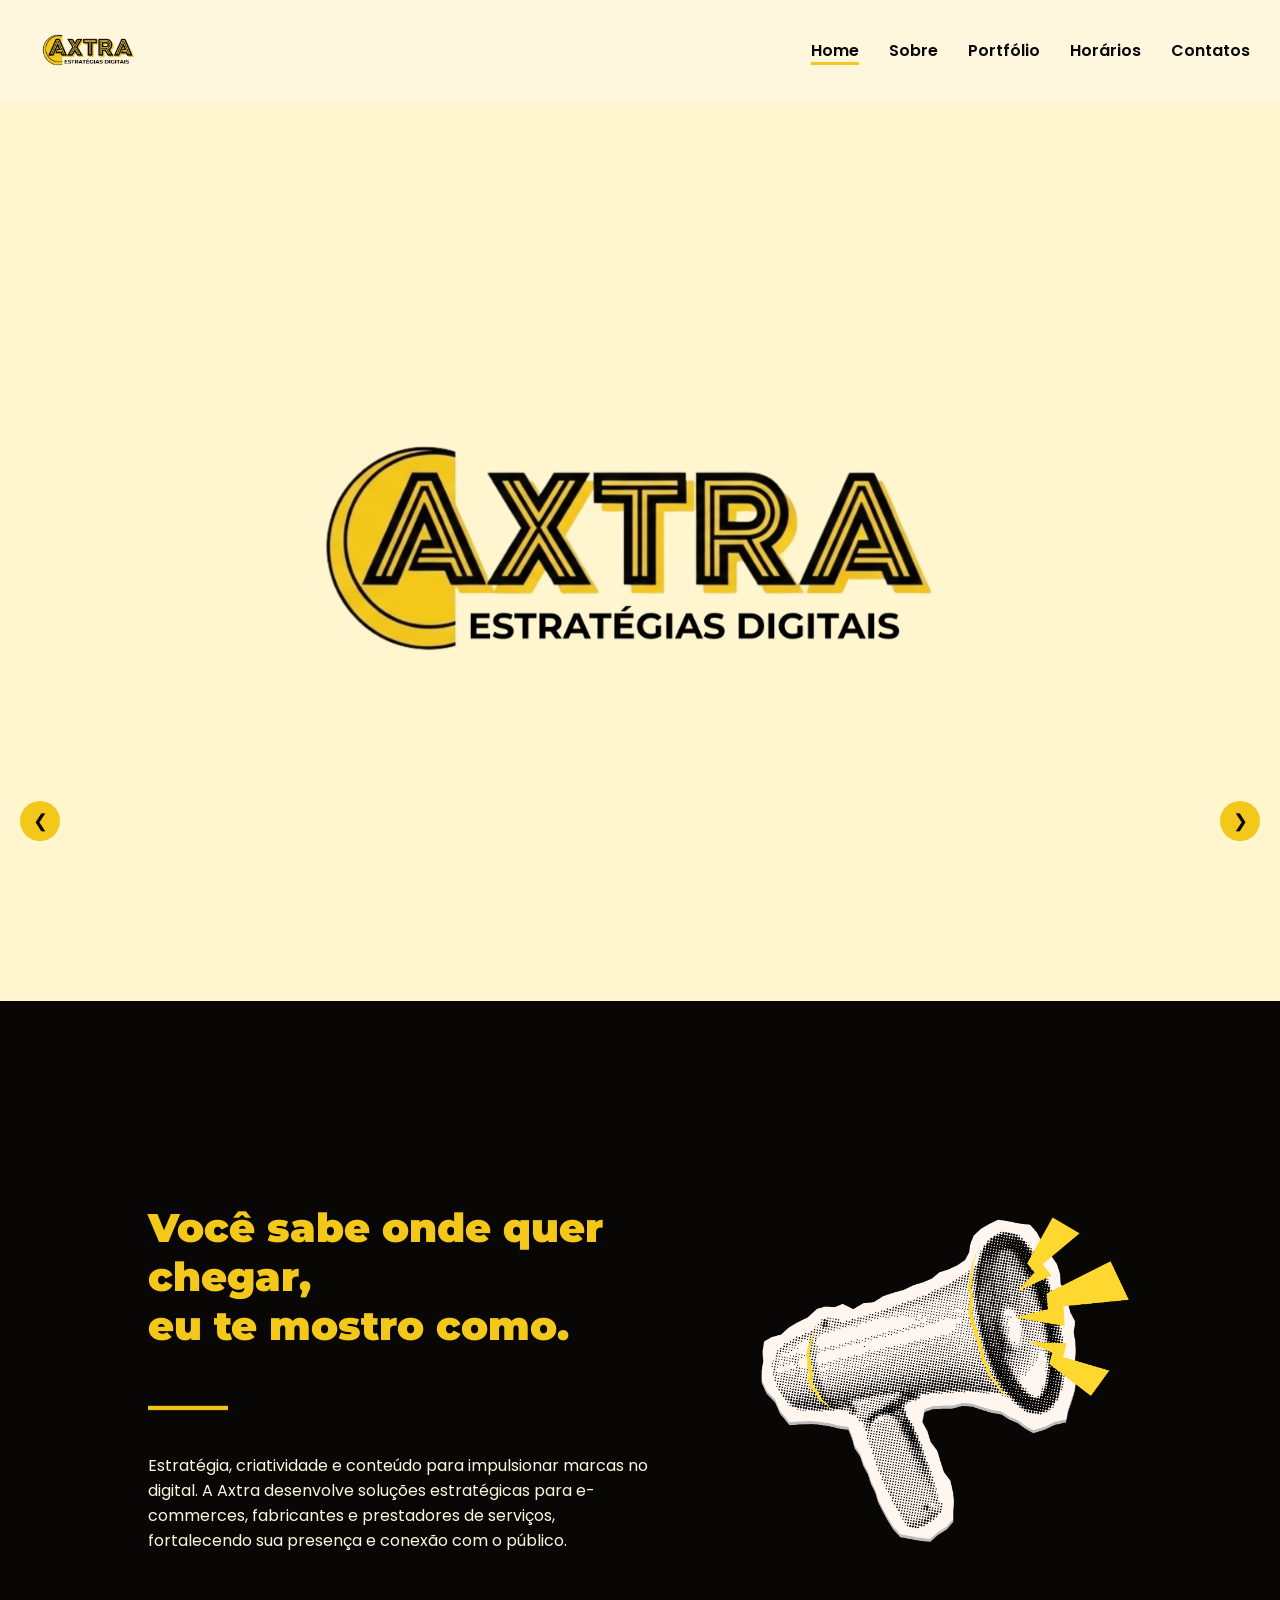
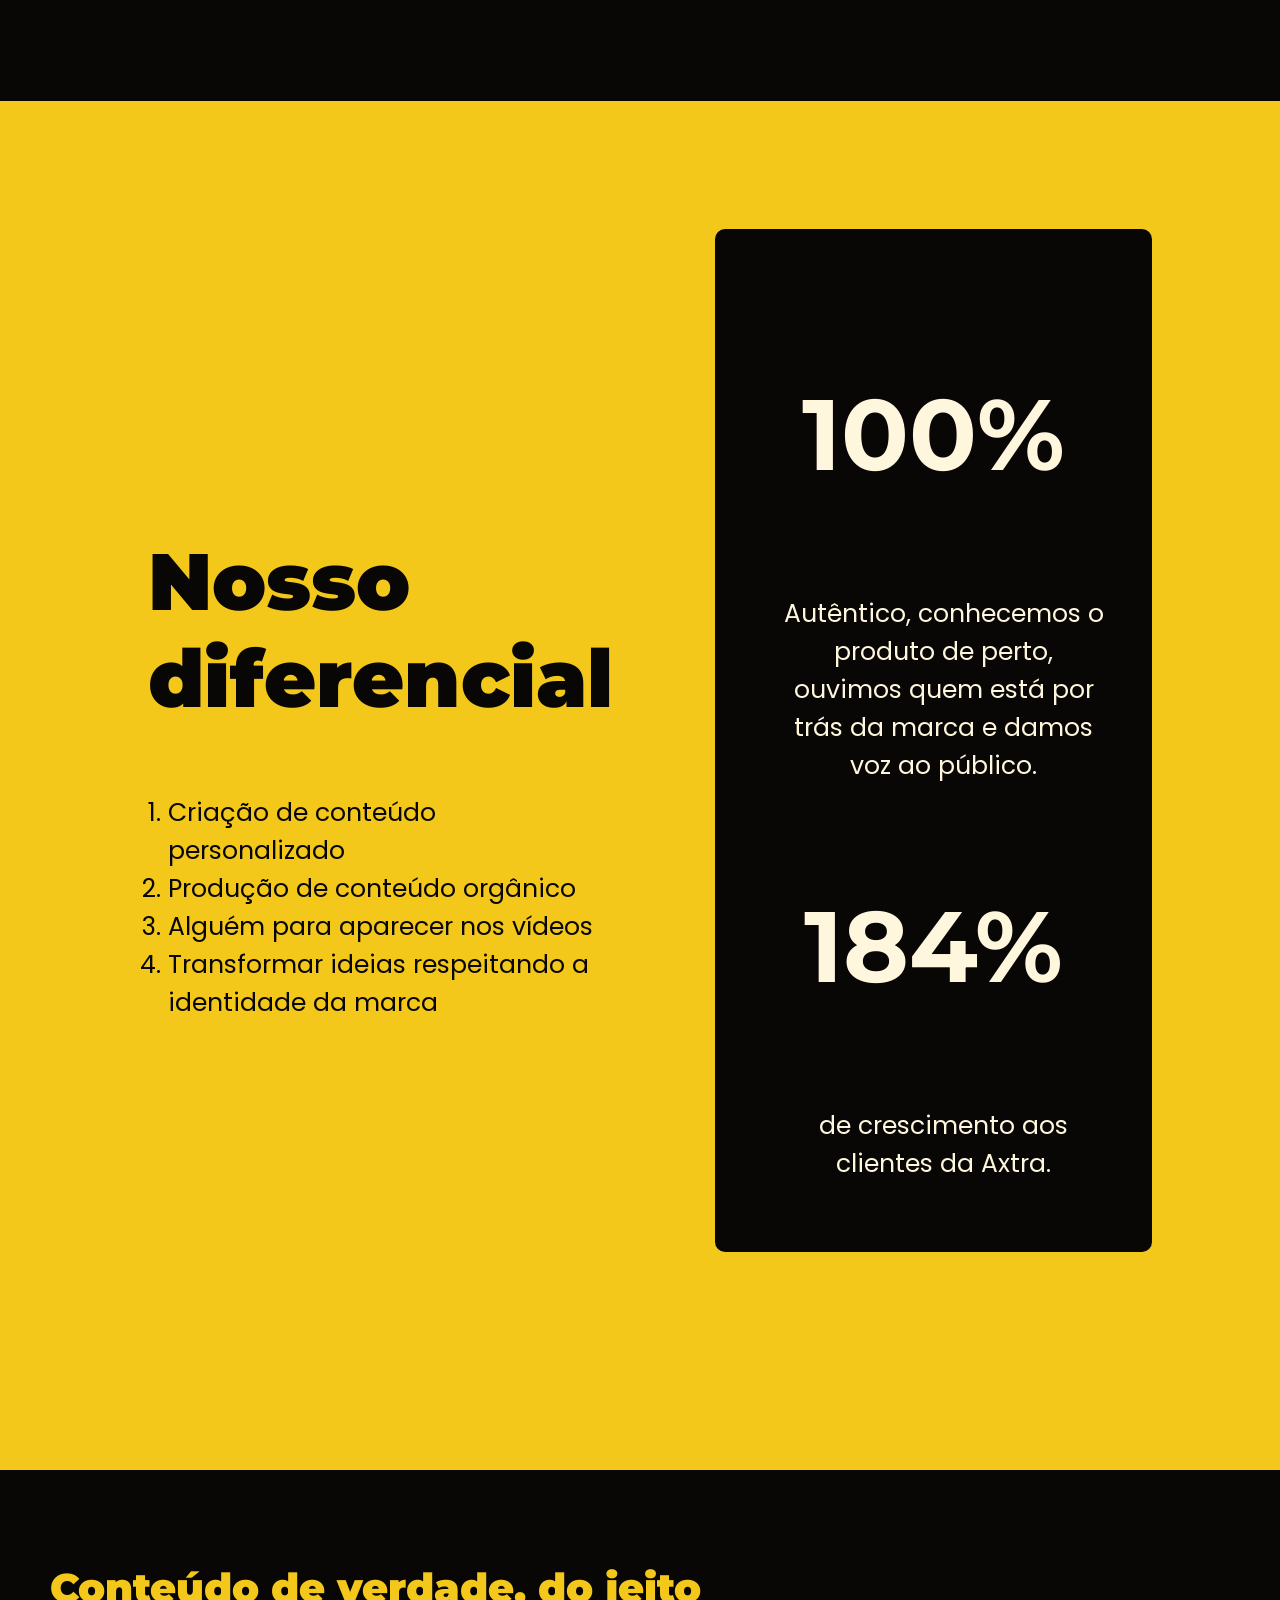
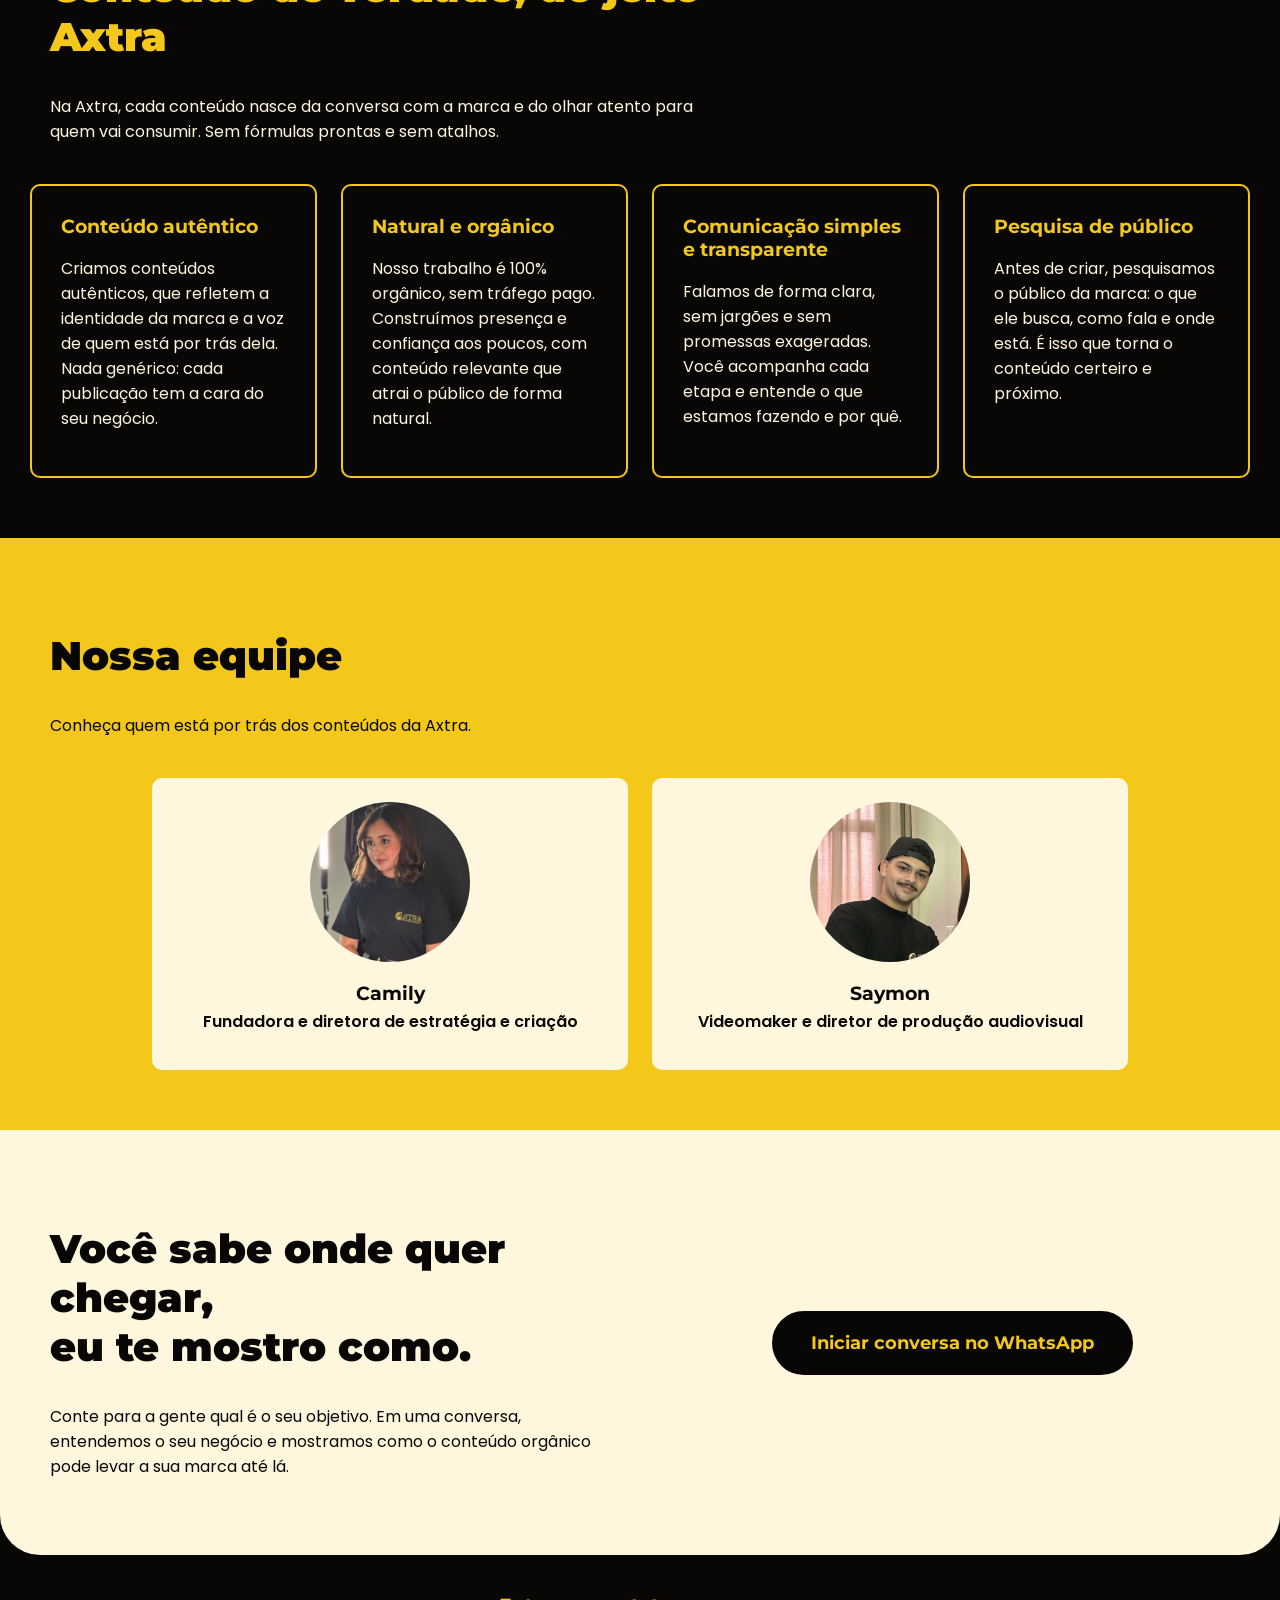
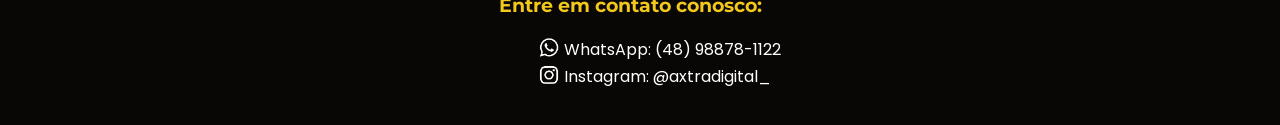
==== commit 7feb63e5: "Merge pull request #3 from emillybezemerim/desenvolvimento Desenvolvimento" ====
--- a/index.html
+++ b/index.html
@@ -109,6 +109,7 @@
                     <img src="img/saymonperfil.png" alt="Foto de Saymon - Videomaker e diretor de Produção">
                     <h3>Saymon</h3>
                     <p class="cargo">Videomaker e diretor de produção audiovisual</p>
+    
                 </article>
             </div>
         </section>
--- a/css/style.css
+++ b/css/style.css
@@ -1,107 +1,90 @@
 * {
     box-sizing: border-box;
 }
-
+ 
 html,
 body {
     margin: 0;
     min-height: 100%;
 }
-
+ 
 html {
     scroll-behavior: smooth;
 }
-
+ 
 body {
     min-height: 100vh;
     display: flex;
     flex-direction: column;
     background: #fff6de;
-    overflow-x: hidden;
-}
-
+}
+ 
 main {
     flex: 1;
     background: #080705;
 }
 
-img {
-    max-width: 100%;
-    height: auto;
-    display: block;
-}
-
-h1, h2, h3 {
+h2 {
     font-family: "Montserrat", sans-serif;
-}
-
-h2 {
     font-weight: 900;
     font-size: 40px;
     color: #f3c81a;
     text-align: left;
     padding-left: 20px;
 }
-
+ 
 h3 {
+    font-family: "Montserrat", sans-serif;
     font-weight: 700;
     color: #f3c81a;
 }
-
+ 
 p {
     font-family: "Poppins", sans-serif;
     font-weight: 400;
     color: #fff6de;
     padding-left: 20px;
-    line-height: 1.7;
-}
-
+}
+ 
 a {
     font-family: "Poppins", sans-serif;
     color: #080705;
     text-decoration: none;
 }
-
+ 
 li {
     list-style: none;
     font-family: "Poppins", sans-serif;
 }
-
+ 
 nav {
     width: 100%;
     display: flex;
     justify-content: space-between;
     align-items: center;
     background: #fff6de;
-    padding: 10px 5%;
-    gap: 20px;
-}
-
+    padding: 0;
+}
+ 
 nav ul {
+    justify-content: center;
     display: flex;
-    justify-content: center;
     align-items: center;
     gap: 30px;
-    padding: 15px;
+    padding: 30px;
     margin: 0;
     font-weight: 600;
-    flex-wrap: wrap;
-}
-
-nav a {
-    transition: color 0.3s ease;
-}
-
+}
+ 
 nav a:hover,
 nav a.ativo {
     border-bottom: 3px solid #f3c81a;
 }
-
+ 
 #logo {
     width: 180px;
-    height: auto;
-}
-
+}
+ 
 footer {
     background: #080705;
     margin: 0;
@@ -109,206 +92,192 @@
     width: 100%;
     display: flex;
     justify-content: center;
-    align-items: center;
-}
-
+}
+ 
 #contatos a {
     color: #ffffff;
 }
-
+ 
 .contatos-icon {
     width: 20px;
     margin-right: 5px;
     margin-bottom: -5px;
-    display: inline-block;
 }
 
 main section {
     background: #080705;
-    width: 100%;
-    min-height: 500px;
-    height: auto;
+    padding: 5% 5% 10% 10%;
+    width: 100%;
+    height: 600px;
     display: grid;
-    grid-template-columns: repeat(2, minmax(0, 1fr));
+    grid-template-columns: 1fr 1fr;
     align-items: center;
     gap: 30px;
-    padding: 80px 8%;
-}
-
+}
+ 
 .intro-secao {
     max-width: 700px;
 }
 
 main .sobre-axtra {
     background: #080705;
-    padding: 80px 8%;
-}
-
+    padding: 5% 5% 10% 10%;
+}
+ 
 #sobre {
     width: 100%;
     text-align: left;
 }
-
+ 
 #yellowline {
     width: 100px;
     margin: 20px 0;
     padding-left: 20px;
 }
-
+ 
 #megafone {
     width: 400px;
-    max-width: 100%;
     display: block;
     margin: 0 auto;
-    object-fit: contain;
-}
-
-/*Diferencial*/
+}
 
 main section.diferencial {
     background: #f3c81a;
     color: #080705;
     width: 100%;
-    min-height: auto;
+    height: 100%;
     gap: 10%;
-    padding: 100px 10%;
-}
-
+    padding: 10%;
+}
+ 
 main section.diferencial #autenticidade {
     width: 100%;
     text-align: center;
     background: #080705;
     border-radius: 10px;
     padding: 10%;
-    margin-bottom: 40px;
-}
-
+    margin-bottom: 90px;
+}
+ 
 main section.diferencial h1 {
     color: #fff6de;
     font-family: "Montserrat", sans-serif;
-    font-size: clamp(48px, 7vw, 100px);
+    font-size: 100px;
     text-align: center;
 }
-
+ 
 main section.diferencial p {
     color: #fff6de;
-    font-size: clamp(16px, 2vw, 25px);
-}
-
+    font-size: 25px;
+}
+ 
 main section.diferencial li {
     color: #080705;
-    font-size: clamp(16px, 2vw, 25px);
+    font-size: 25px;
     list-style: decimal;
-    margin-bottom: 12px;
-}
-
+}
+ 
 main section.diferencial h2 {
     color: #080705;
-    font-size: clamp(36px, 5vw, 80px);
+    font-size: 80px;
     margin-top: 0;
 }
-
-/*Pilares*/
 
 main section.pilares,
 main section.equipe {
-    min-height: auto;
+    height: auto;
     display: block;
-    padding: 80px 8%;
-}
-
+    padding: 60px 30px;
+}
+ 
 .grid-pilares {
     display: grid;
-    grid-template-columns: repeat(4, minmax(0, 1fr));
+    grid-template-columns: repeat(4, 1fr);
     gap: 24px;
     margin-top: 40px;
 }
-
+ 
 .pilar {
     border: 2px solid #f3c81a;
     border-radius: 10px;
-    padding: 30px;
-}
-
+    padding: 10%;
+}
+ 
 .pilar h3 {
     margin-top: 0;
 }
-
+ 
 .pilar p {
     padding-left: 0;
 }
-
+ 
 main section.equipe {
     background: #f3c81a;
 }
-
+ 
 main section.equipe h2,
 main section.equipe p {
     color: #080705;
 }
-
+ 
 .grid-equipe {
     display: grid;
-    grid-template-columns: repeat(2, minmax(0, 1fr));
-    padding: 0 10%;
+    padding-left: 10%;
+    padding-right: 10%;
+    grid-template-columns: repeat(2, 1fr);
     gap: 24px;
     margin-top: 40px;
 }
-
+ 
 .membro {
     background: #fff6de;
     border-radius: 10px;
     padding: 24px;
     text-align: center;
 }
-
+ 
 .membro img {
     width: 160px;
     height: 160px;
     border-radius: 50%;
     object-fit: cover;
-    margin: 0 auto;
     transition: transform 0.3s ease;
 }
-
+ 
 .membro img:hover {
     transform: scale(1.06);
 }
-
+ 
 .membro h3 {
     color: #080705;
     margin: 16px 0 4px;
 }
-
+ 
 .membro p {
     padding-left: 0;
 }
-
+ 
 .membro .cargo {
     font-weight: 600;
     margin: 0 0 12px;
 }
 
-
 main section.cta {
-    min-height: auto;
+    height: auto;
     background: #fff6de;
-    padding: 80px 30px;
+    padding: 60px 30px;
     border-radius: 0 0 40px 40px;
-    display: block;
-    text-align: center;
-}
-
+}
+ 
 main section.cta h2,
 main section.cta p {
     color: #080705;
 }
-
+ 
 .cta-botao {
     text-align: center;
-    margin-top: 25px;
-}
-
+}
+ 
 .btn-whatsapp {
     display: inline-block;
     background: #080705;
@@ -319,615 +288,196 @@
     padding: 18px 36px;
     border: 3px solid #080705;
     border-radius: 50px;
-    transition: transform 0.3s ease,
-    background 0.3s ease, color 0.3s ease;
-}
-
+    transition: transform 0.3s ease, background 0.3s ease, color 0.3s ease;
+}
+ 
 .btn-whatsapp:hover {
     background: #f3c81a;
     color: #080705;
     transform: translateY(-4px);
 }
-
-/*Carrossel*/
-
+ 
 main section.secao-carrossel {
-    width: 100%;
-    min-height: auto;
-    height: auto;
+    height: 1000px;
+    width: 100%;
     display: block;
     padding: 0;
 }
-
+ 
 .carrossel {
     position: relative;
     width: 100%;
-    height: auto;
-    aspect-ratio: 16 / 7;
-    overflow: hidden;
-    background: #080705;
-    isolation: isolate;
-}
-
+    height: 90%;
+}
+ 
 #moldura {
     display: block;
     width: 100%;
     height: 100%;
     object-fit: cover;
     object-position: center;
-    position: absolute;
-    inset: 0;
-    margin: 0;
-}
-
+}
+ 
 .carrossel-seta {
     position: absolute;
-    top: 50%;
+    top: 80%;
     transform: translateY(-50%);
-    z-index: 2;
-    width: 45px;
-    height: 45px;
-    display: flex;
-    justify-content: center;
-    align-items: center;
+    width: 40px;
+    height: 40px;
     border: none;
     border-radius: 50%;
     background: #f3c81a;
     color: #080705;
-    font-size: 20px;
+    font-size: 18px;
     cursor: pointer;
-    transition: background 0.3s ease, transform 0.3s ease;
-    -webkit-appearance: none;
-    appearance: none;
-    touch-action: manipulation;
-}
-
+    transition: background 0.3s ease;
+}
+ 
 .carrossel-seta:hover {
     background: #fff6de;
 }
-
+ 
 .carrossel-seta.anterior {
-    left: 25px;
-}
-
+    left: 20px;
+}
+ 
 .carrossel-seta.proximo {
-    right: 25px;
-}
-
-.carrossel-seta:focus-visible {
-    outline: 3px solid #fff6de;
-    outline-offset: 4px;
-}
-
-/*Portfolio*/
-
-main section.portfolios {
-    width: 100%;
-    min-height: 600px;
-    height: auto;
-    display: grid;
-    grid-template-columns: repeat(2, minmax(0, 1fr));
-    align-items: center;
-    gap: 100px;
-    padding: 70px 10%;
-}
-
-.texto-portfolio {
-    max-width: 600px;
-}
-
-.texto-portfolio h2 {
-    font-size: 45px;
-    line-height: 1.2;
-}
-
-.texto-portfolio p {
-    font-size: 17px;
-}
-
-.linha-amarela {
-    width: 100px;
-    height: auto;
-    display: block;
-    margin: 20px 0;
-}
-
-main section.portfolios h2 {
-    font-size: 40px;
-    text-align: left;
-}
-
-main section.portfolios p {
-    text-align: left;
-}
-
-/* ========================================
-   TRABALHOS
-======================================== */
-
-main section.trabalhos {
-    width: 100%;
-    min-height: 350px;
-    height: auto;
-    display: block;
-    padding: 80px 10%;
-    background: #f3c81a;
-}
-
-.titulo-trabalhos {
-    max-width: 750px;
-    margin: 0 auto;
-    text-align: center;
-}
-
-.titulo-trabalhos h2 {
-    color: #080705;
-    font-size: 45px;
-    text-align: center;
-}
-
-.titulo-trabalhos .linha-amarela {
-    margin: 20px auto;
-}
-
-.titulo-trabalhos p {
-    color: #080705;
-    font-size: 17px;
-    padding-left: 0;
-}
-
-.grade-trabalhos {
-    display: grid;
-    grid-template-columns: repeat(3, minmax(0, 1fr));
-    gap: 25px;
-    margin-top: 50px;
-}
-
-.mockuptrabalhos {
-    width: 100%;
-    max-width: 600px;
-    justify-self: end;
-    object-fit: contain;
-    transition: transform 0.4s ease;
-}
-
-.mockuptrabalhos:hover {
-    transform: scale(1.05);
-}
-
-.feedback-card:hover {
-    transform: translateY(-8px);
-}
-
-
-/*Feedbacks*/
-
-main section.feedbacks {
-    width: 100%;
-    min-height: auto;
-    height: auto;
-    display: block;
-    padding: 80px 10%;
-    background: #080705;
-}
-
-.titulo-feedbacks {
-    max-width: 750px;
-    margin: 0 auto 50px;
-    text-align: center;
-}
-
-.titulo-feedbacks h2 {
-    font-size: 45px;
-    text-align: center;
-}
-
-.titulo-feedbacks .linha-amarela {
-    margin: 20px auto;
-}
-
-.titulo-feedbacks p {
-    font-size: 16px;
-    padding-left: 0;
-}
-
-.grade-feedbacks {
-    display: grid;
-    grid-template-columns: repeat(3, minmax(0, 1fr));
-    align-items: stretch;
-    gap: 25px;
-}
-
-.feedback-card {
-    display: flex;
-    flex-direction: column;
-    background: #fff6de;
-    border-radius: 12px;
-    padding: 30px;
-    transition: transform 0.3s ease;
-}
-
-.feedback-card:hover {
-    transform: translateY(-8px);
-}
-
-.feedback-card p {
-    color: #080705;
-    font-size: 14px;
-    padding-left: 0;
-    flex: 1;
-    margin-top: 15px;
-}
-
-.feedback-card h3 {
-    color: #080705;
-    font-size: 16px;
-    border-top: 2px solid #f3c81a;
-    padding-top: 15px;
-    margin-bottom: 0;
-}
-
-/* ========================================
-   LAPTOP
-   Até 1366px
-======================================== */
-
-@media (max-width: 1366px) {
-
-    main section {
-        padding: 70px 6%;
-    }
-
+    right: 20px;
+}
+ 
+@media (max-width: 1000px) {
     .grid-pilares {
-        grid-template-columns: repeat(2, minmax(0, 1fr));
-    }
-
-    .grade-trabalhos,
-    .grade-feedbacks {
-        grid-template-columns: repeat(3, minmax(0, 1fr));
-    }
-
-    main section.portfolios {
-        padding: 70px 7%;
-    }
-
-    .carrossel {
-        aspect-ratio: 16 / 7;
-    }
-}
-
-/* ========================================
-   TABLET
-   Até 900px
-======================================== */
-
-@media (max-width: 900px) {
-
+        grid-template-columns: repeat(2, 1fr);
+    }
+    main section.secao-carrossel {
+        height: 260px;
+    }
+ 
+    .carrossel-seta {
+        width: 34px;
+        height: 34px;
+    }
+ 
+    .carrossel-seta.anterior {
+        left: 10px;
+    }
+ 
+    .carrossel-seta.proximo {
+        right: 10px;
+    }
+ 
     nav {
         flex-direction: column;
-        justify-content: center;
+    }
+ 
+    nav ul {
+        flex-wrap: wrap;
+        gap: 15px;
         padding: 15px;
     }
-
-    nav ul {
-        gap: 15px;
-        padding: 10px;
-        justify-content: center;
-    }
-
-    #logo {
-        width: 150px;
-    }
-
+ 
     main section {
         grid-template-columns: 1fr;
-        min-height: auto;
-        padding: 60px 6%;
-        gap: 30px;
-    }
-
-    .intro-secao {
-        max-width: 100%;
-    }
-
+        height: auto;
+    }
+ 
+    h2 {
+        font-size: 28px;
+    }
+ 
     #megafone {
         width: 100%;
         max-width: 300px;
     }
-
-    main section.diferencial {
-        padding: 60px 7%;
-        gap: 35px;
-    }
-
+ 
+    #diferencial h1 {
+        font-size: 64px;
+    }
+
+    main section.diferencial h2 {
+        font-size: 36px;
+    }
+ 
     main section.diferencial #autenticidade {
         margin-bottom: 0;
     }
-
+ 
     main section.pilares,
     main section.equipe,
     main section.cta {
-        padding: 60px 5%;
-    }
-
+        padding: 40px 15px;
+    }
+ 
     .grid-pilares,
     .grid-equipe {
-        grid-template-columns: repeat(2, minmax(0, 1fr));
-    }
-
-    .grade-trabalhos,
-    .grade-feedbacks {
-        grid-template-columns: repeat(2, minmax(0, 1fr));
-    }
-
-    main section.portfolios {
+        grid-template-columns: 1fr 1fr;
+    }
+
+}
+
+@media (max-width: 800px) {
+ 
+    main section.secao-carrossel {
+        height: 260px;
+    }
+ 
+    .carrossel-seta {
+        width: 34px;
+        height: 34px;
+    }
+ 
+    .carrossel-seta.anterior {
+        left: 10px;
+    }
+ 
+    .carrossel-seta.proximo {
+        right: 10px;
+    }
+ 
+    nav {
+        flex-direction: column;
+    }
+ 
+    nav ul {
+        flex-wrap: wrap;
+        gap: 15px;
+        padding: 15px;
+    }
+ 
+    main section {
         grid-template-columns: 1fr;
-        text-align: center;
-        padding: 60px 7%;
-    }
-
-    .texto-portfolio {
-        max-width: 100%;
-    }
-
-    .mockupcelular {
-        max-width: 400px;
-        justify-self: center;
-    }
-
-    main section.trabalhos,
-    main section.feedbacks {
-        padding: 60px 6%;
-    }
-
-    .carrossel {
-        aspect-ratio: 16 / 9;
-    }
-
-    .carrossel-seta {
-        width: 40px;
-        height: 40px;
-    }
-
-    .carrossel-seta.anterior {
-        left: 15px;
-    }
-
-    .carrossel-seta.proximo {
-        right: 15px;
-    }
-}
-
-/* ========================================
-   CELULAR
-   Até 600px
-======================================== */
-
-@media (max-width: 600px) {
-
-    nav {
-        gap: 10px;
-    }
-
-    nav ul {
-        gap: 10px 16px;
-        padding: 10px 0;
-    }
-
-    nav a {
-        font-size: 13px;
-    }
-
-    #logo {
-        width: 125px;
-    }
-
+        height: auto;
+    }
+ 
     h2 {
-        font-size: 29px;
-        padding-left: 0;
-    }
-
-    h3 {
-        font-size: 19px;
-    }
-
-    p {
-        font-size: 14px;
-        padding-left: 0;
-    }
-
-    main section {
-        padding: 45px 20px;
-        gap: 25px;
-    }
-
-    main .sobre-axtra {
-        padding: 45px 20px;
-    }
-
-    #yellowline {
-        padding-left: 0;
-        margin: 15px 0;
-    }
-
+        font-size: 28px;
+    }
+ 
     #megafone {
-        max-width: 250px;
-    }
-
-    main section.diferencial {
-        padding: 45px 20px;
-    }
-
-    main section.diferencial h1 {
-        font-size: 45px;
+        width: 100%;
+        max-width: 300px;
+    }
+ 
+    #diferencial h1 {
+        font-size: 64px;
     }
 
     main section.diferencial h2 {
-        font-size: 32px;
-    }
-
-    main section.diferencial p,
-    main section.diferencial li {
-        font-size: 16px;
-    }
-
+        font-size: 36px;
+    }
+ 
     main section.diferencial #autenticidade {
-        padding: 30px 20px;
-    }
-
+        margin-bottom: 0;
+    }
+ 
     main section.pilares,
     main section.equipe,
     main section.cta {
-        padding: 45px 20px;
-    }
-
+        padding: 40px 15px;
+    }
+ 
     .grid-pilares,
     .grid-equipe {
         grid-template-columns: 1fr;
-        padding: 0;
-        gap: 18px;
-    }
-
-    .pilar {
-        padding: 25px;
-    }
-
-    .membro {
-        padding: 20px;
-    }
-
-    .membro img {
-        width: 130px;
-        height: 130px;
-    }
-
-    .btn-whatsapp {
-        font-size: 15px;
-        padding: 15px 24px;
-    }
-
-    /* CARROSSEL NO CELULAR */
-
-    .carrossel {
-        aspect-ratio: 4 / 3;
-        width: 100%;
-    }
-
-    #moldura {
-        object-fit: contain;
-        object-position: center;
-    }
-
-    .carrossel-seta {
-        width: 34px;
-        height: 34px;
-        font-size: 16px;
-    }
-
-    .carrossel-seta.anterior {
-        left: 8px;
-    }
-
-    .carrossel-seta.proximo {
-        right: 8px;
-    }
-
-    /* PORTFÓLIO */
-
-    main section.portfolios {
-        grid-template-columns: 1fr;
-        padding: 45px 20px;
-        gap: 25px;
-    }
-
-    .texto-portfolio h2,
-    main section.portfolios h2 {
-        font-size: 30px;
-        padding-left: 0;
-    }
-
-    .texto-portfolio p,
-    main section.portfolios p {
-        font-size: 14px;
-        padding-left: 0;
-    }
-
-    .texto-portfolio .linha-amarela {
-        margin: 15px 0;
-    }
-
-    .mockupcelular {
-        max-width: 300px;
-        justify-self: center;
-    }
-
-    /* TRABALHOS E FEEDBACKS */
-
-    main section.trabalhos,
-    main section.feedbacks {
-        padding: 45px 20px;
-    }
-
-    .titulo-trabalhos h2,
-    .titulo-feedbacks h2 {
-        font-size: 30px;
-        padding-left: 0;
-    }
-
-    .titulo-trabalhos p,
-    .titulo-feedbacks p {
-        font-size: 14px;
-    }
-
-    .grade-trabalhos,
-    .grade-feedbacks {
-        grid-template-columns: 1fr;
-        gap: 18px;
-        margin-top: 30px;
-    }
-
-    .feedback-card {
-        padding: 22px;
-    }
-
-    footer {
-        padding: 20px 10px;
-    }
-
-    .contatos-icon {
-        width: 17px;
-    }
-}
-
-/* ========================================
-   CELULARES MUITO PEQUENOS
-   Até 380px
-======================================== */
-
-@media (max-width: 380px) {
-
-    nav ul {
-        gap: 8px 12px;
-    }
-
-    nav a {
-        font-size: 12px;
-    }
-
-    h2 {
-        font-size: 25px;
-    }
-
-    .carrossel {
-        aspect-ratio: 1 / 1;
-    }
-
-    .carrossel-seta {
-        width: 30px;
-        height: 30px;
-    }
-
-    .feedback-card {
-        padding: 18px;
-    }
-}
+    }
+}
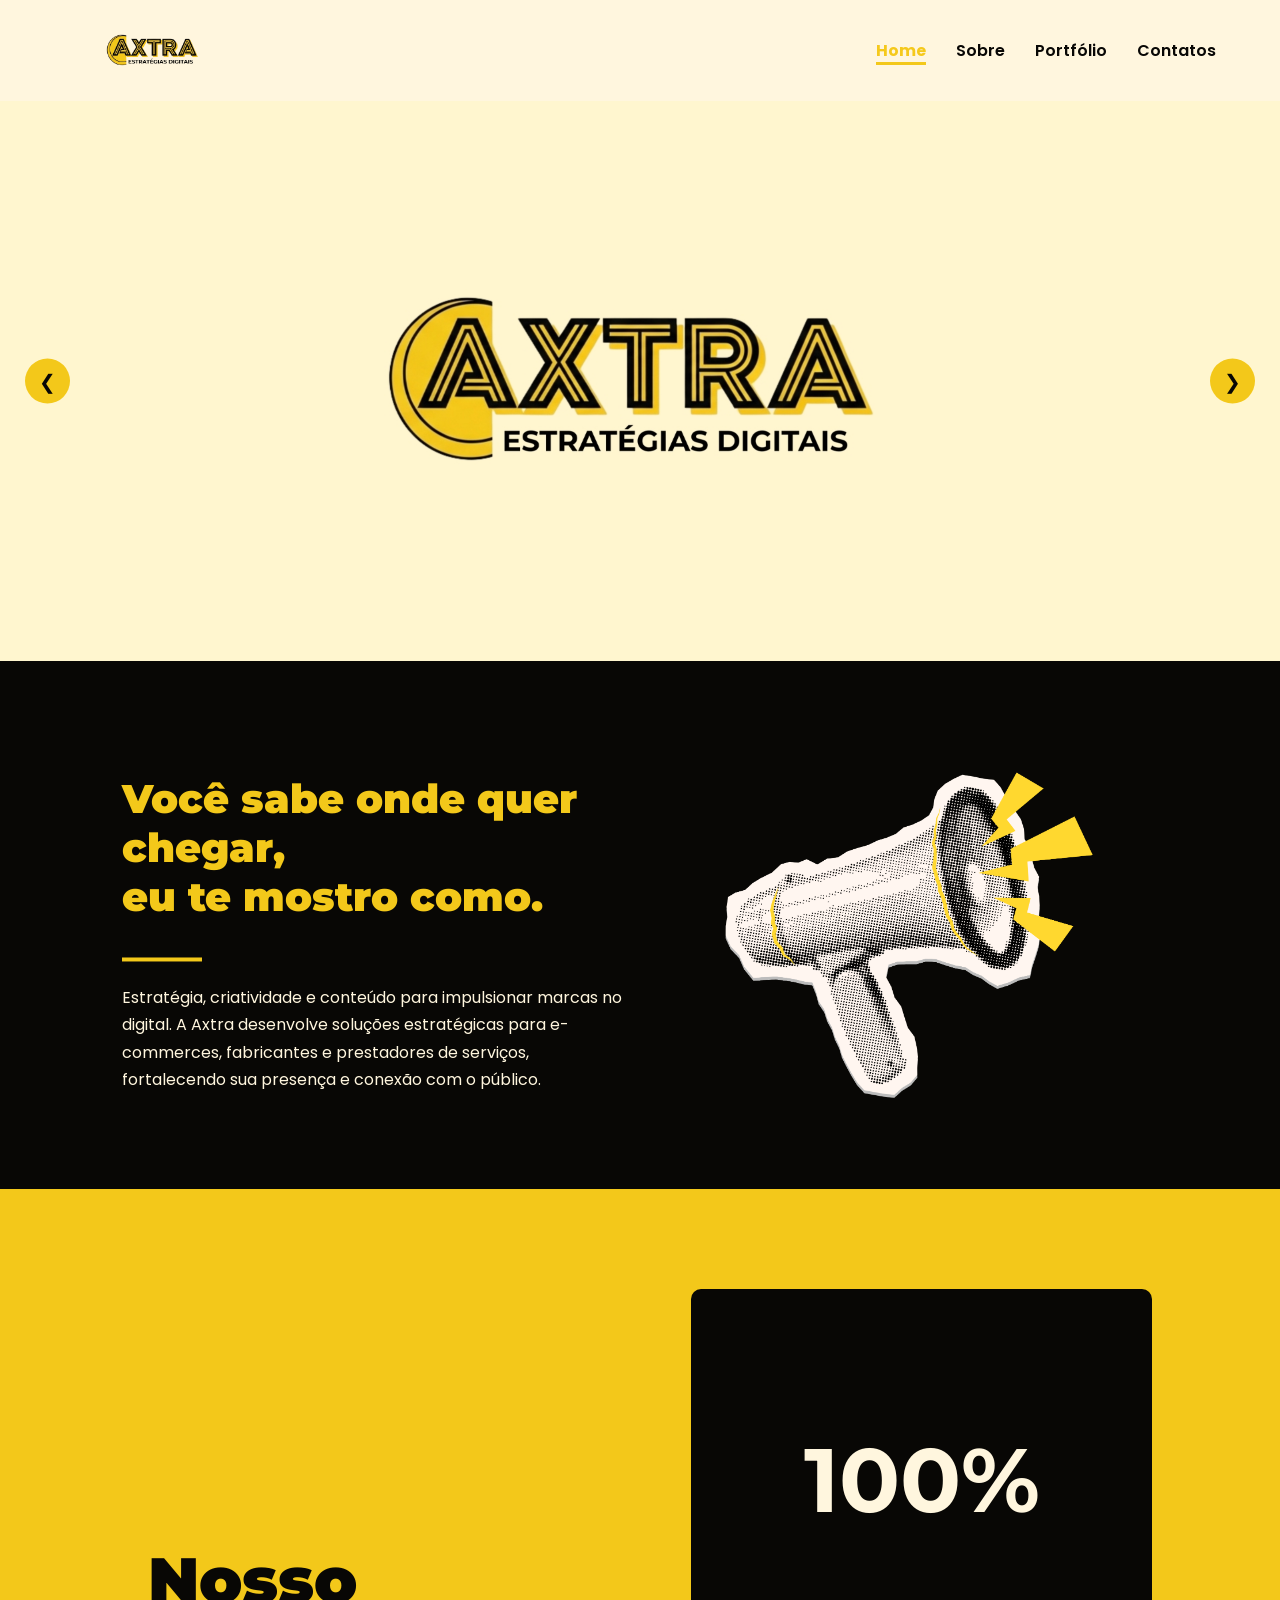
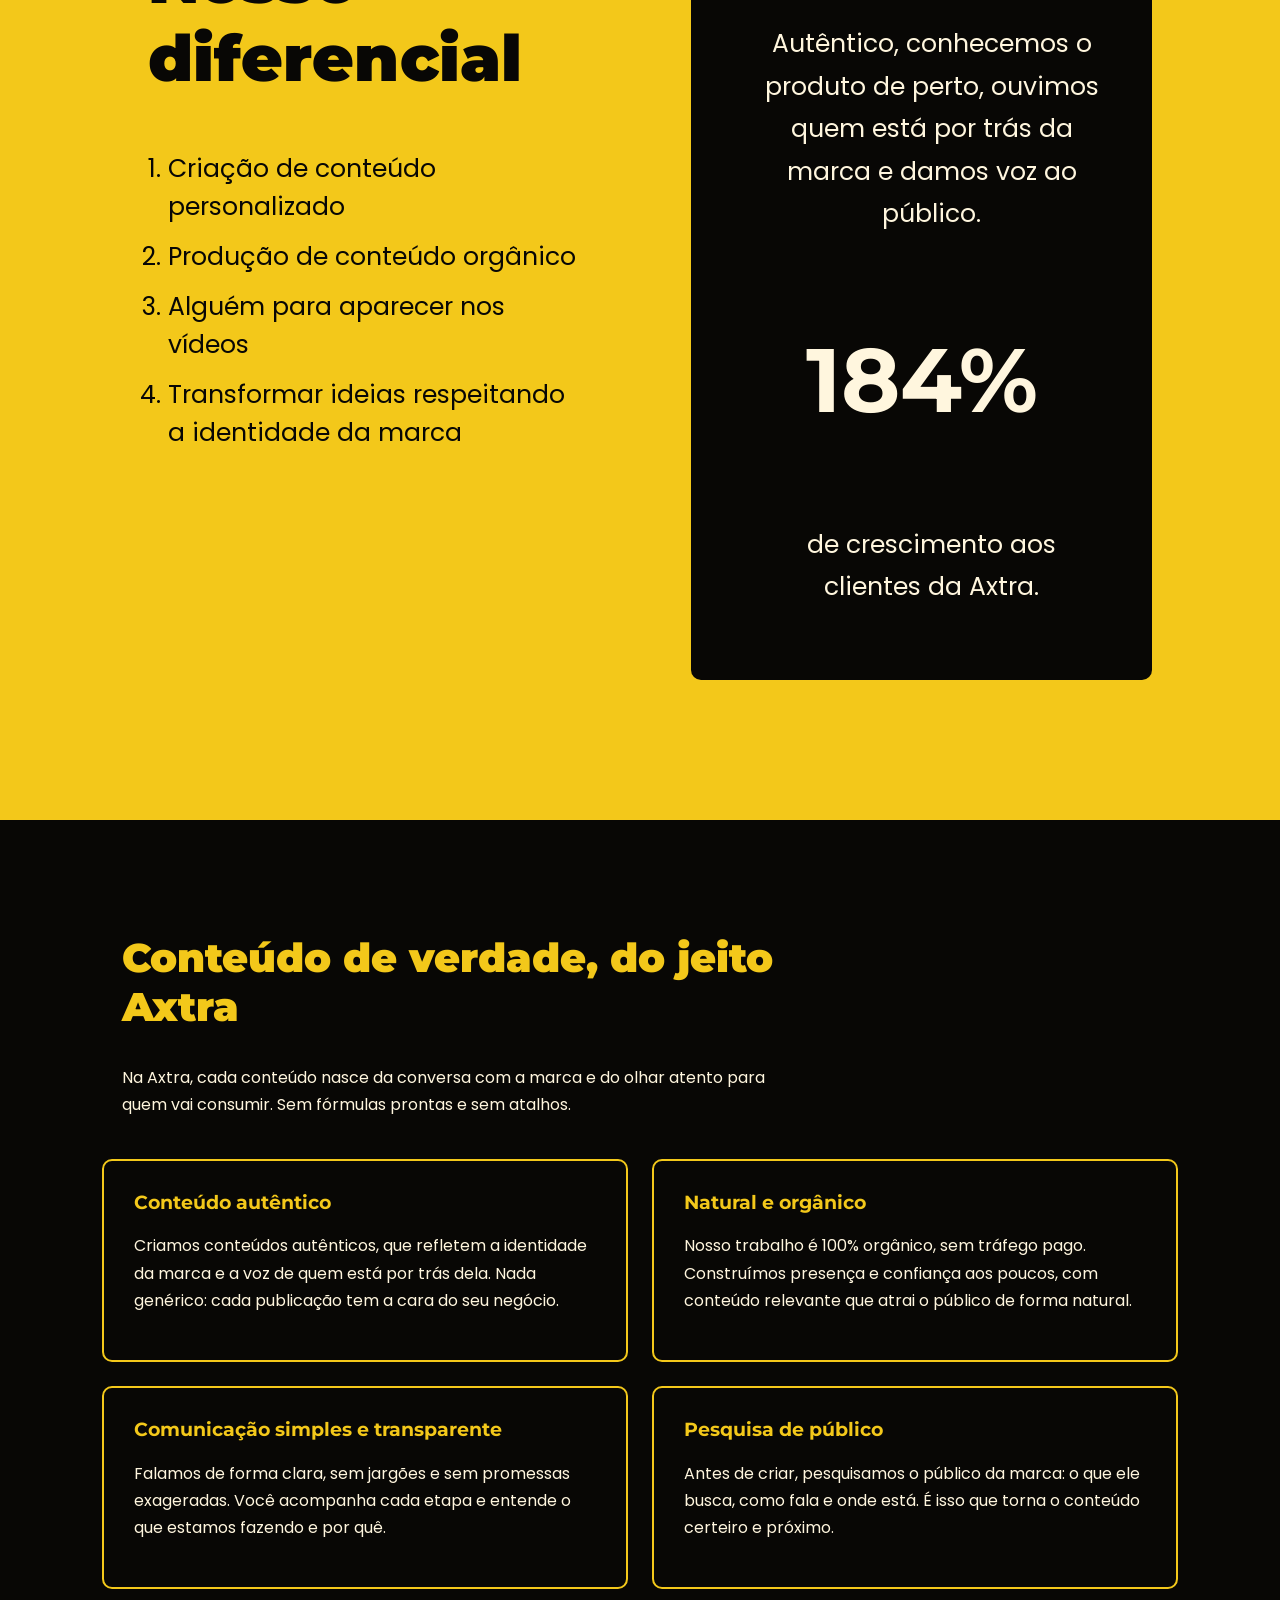
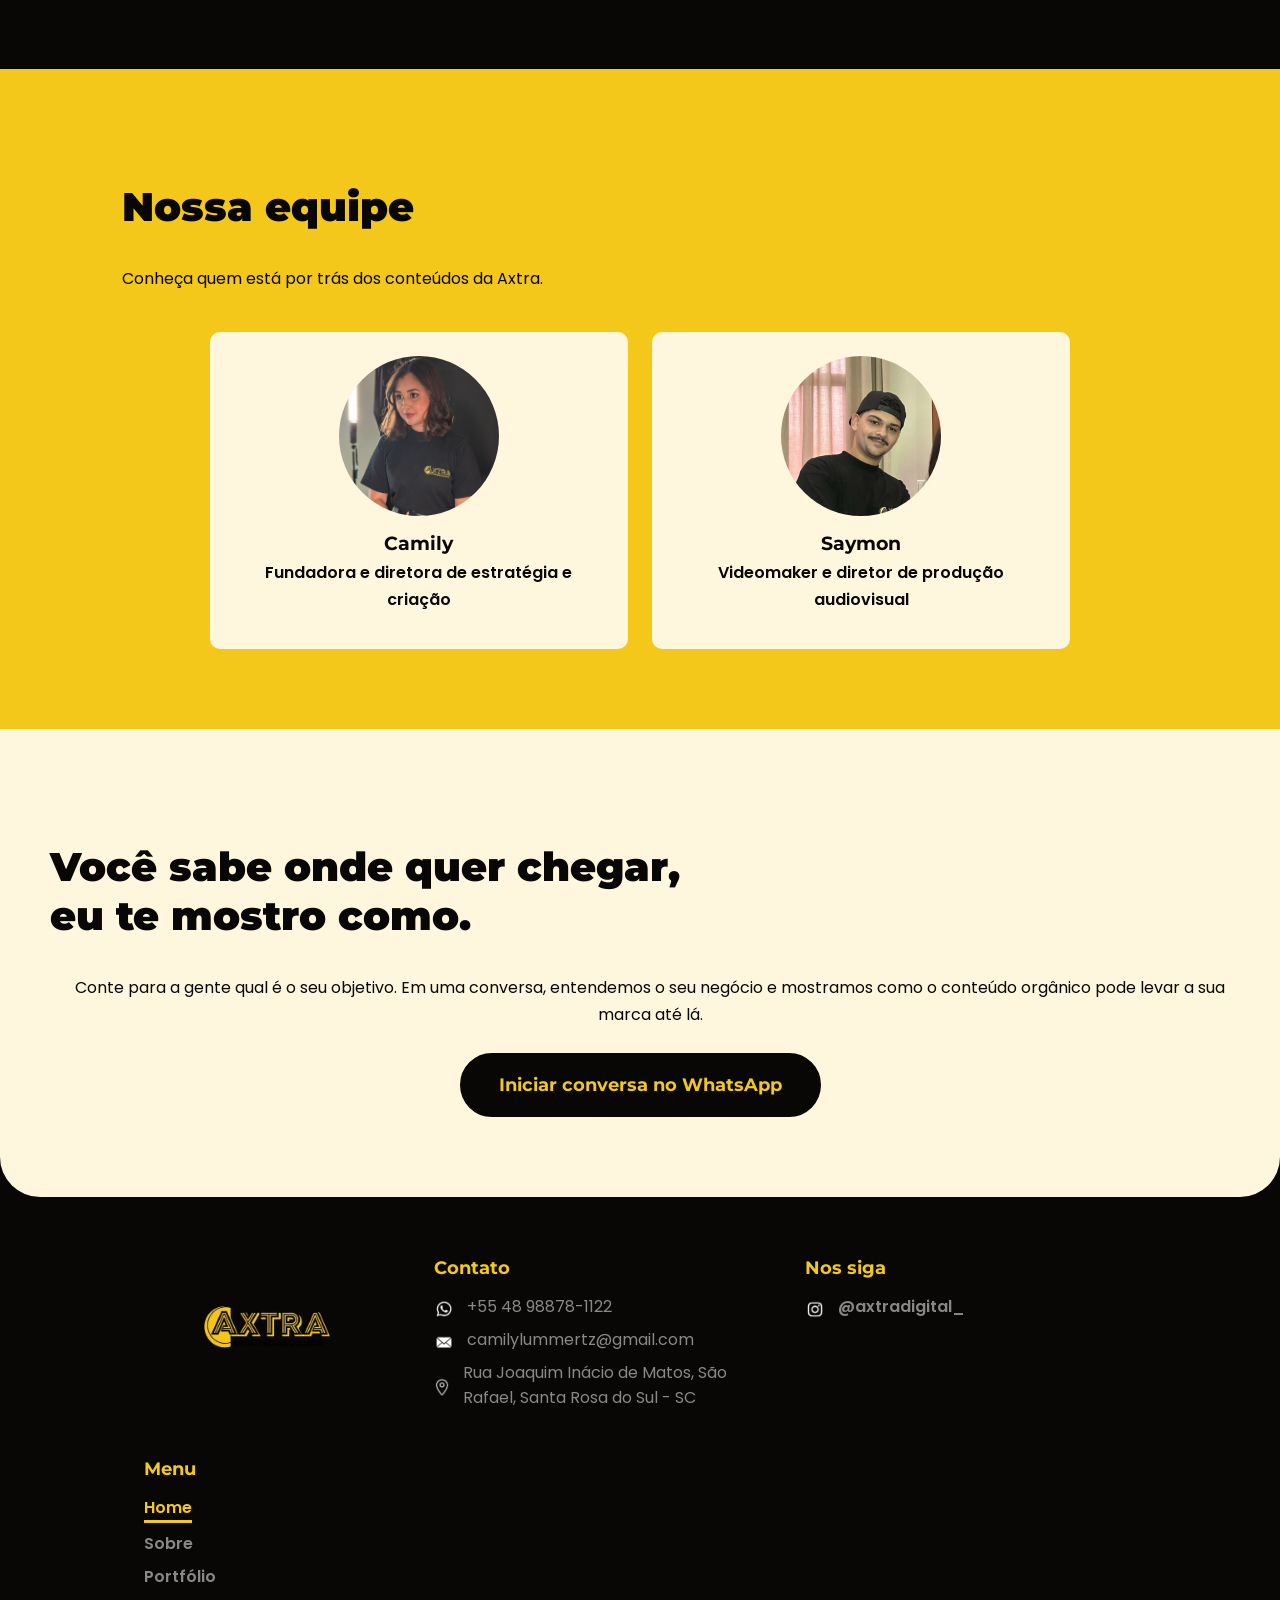
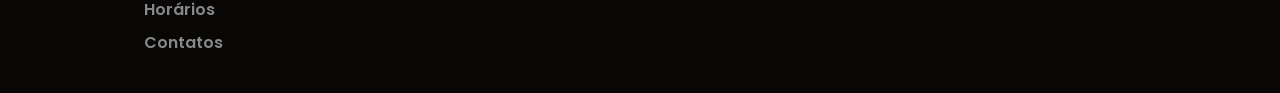
==== commit 78667c5f: "Adiciona páginas de contatos e portfólio" ====
--- a/index.html
+++ b/index.html
@@ -10,6 +10,7 @@
     <meta name="viewport" content="width=device-width, initial-scale=1.0">
  
     <link href="css/style.css" rel="stylesheet" type="text/css">
+    <link href="css/home.css" rel="stylesheet" type="text/css">
     <link rel="preconnect" href="https://fonts.googleapis.com">
     <link rel="preconnect" href="https://fonts.gstatic.com" crossorigin>
     <link href="https://fonts.googleapis.com/css2?family=Montserrat:ital,wght@0,100..900;1,100..900&family=Poppins:ital,wght@0,100;0,200;0,300;0,400;0,500;0,600;0,700;0,800;0,900;1,100;1,200;1,300;1,400;1,500;1,600;1,700;1,800;1,900&family=Roboto:ital,wght@0,100..900;1,100..900&display=swap" rel="stylesheet">
@@ -27,8 +28,7 @@
                 <li><a href="index.html" class="ativo">Home</a></li>
                 <li><a href="sobre/sobre.html">Sobre</a></li>
                 <li><a href="portfolio/portfolio.html">Portfólio</a></li>
-                <li><a href="horarios/horarios.html">Horários</a></li>
-                <li><a href="#contatos">Contatos</a></li>
+                <li><a href="contatos/contatos.html">Contatos</a></li>
             </ul>
         </nav>
     </header>
@@ -123,14 +123,39 @@
             </article>
         </section>
     </main>
+    
     <footer>
         <section id="contatos">
-            <h3>Entre em contato conosco:</h3>
+            <img src="img/logo_axtra.PNG" alt="Logo da Axtra" class="logo">
+            
+            <address>
+                <h3>Contato</h3>
+                <ul>
+                    <li><img src="img/whatsapp.png" alt="WhatsApp" class="contatos-icon"><a href="https://wa.me/5548988781122?text=Ola%21%20Vim%20pelo%20site." target="_blank" rel="noopener noreferrer">+55 48 98878-1122</a></li>
+                    <li><img src="img/mail.png" alt="E-mail" class="contatos-icon"><a href="mailto:camilylummertz@gmail.com">camilylummertz@gmail.com</a></li>
+                    <li><img src="img/localizacaopin.png" alt="Localização" class="contatos-icon">Rua Joaquim Inácio de Matos, São Rafael, Santa Rosa do Sul - SC</li>
+                </ul>
+            </address>
+            
+            <nav class="redes">
+                <h3>Nos siga</h3>
+                <ul>
+                    <li><img src="img/instagram.png" alt="Instagram" class="contatos-icon"><a href="https://www.instagram.com/axtradigital_/" target="_blank" rel="noopener noreferrer">@axtradigital_</a></li>
+                </ul>
+            </nav>
+
+            <nav class="menu">
+                <h3>Menu</h3>
             <ul>
-                <li><img src="img/whatsapp.png" alt="WhatsApp" class="contatos-icon"><a href="https://wa.me/5548988781122?text=Ola%21%20Vim%20pelo%20site." target="_blank" rel="noopener noreferrer">WhatsApp: (48) 98878-1122</a></li>
-                <li><img src="img/instagram.png" alt="Instagram" class="contatos-icon"><a href="https://www.instagram.com/axtradigital/" target="_blank" rel="noopener noreferrer">Instagram: @axtradigital_</a></li>
-            </ul>
+                <li><a href="index.html" class="ativo">Home</a></li>
+                <li><a href="sobre/sobre.html">Sobre</a></li>
+                <li><a href="portfolio/portfolio.html">Portfólio</a></li>
+                <li><a href="horarios/horarios.html">Horários</a></li>
+                <li><a href="contatos/contatos.html">Contatos</li>
+            </ul>                
+            </nav>
         </section>
     </footer>
+    
 </body>
 </html>
--- a/css/style.css
+++ b/css/style.css
@@ -57,32 +57,50 @@
     font-family: "Poppins", sans-serif;
 }
  
-nav {
+/* ----- menu principal ----- */
+
+header {
+    width: 100%;
+    background: #fff6de;
+}
+
+header nav {
     width: 100%;
     display: flex;
+    flex-direction: row;
     justify-content: space-between;
     align-items: center;
     background: #fff6de;
-    padding: 0;
-}
- 
-nav ul {
+    padding: 0 5%;
+}
+
+header nav ul {
+    display: flex;
     justify-content: center;
-    display: flex;
     align-items: center;
+    flex-wrap: wrap;
     gap: 30px;
-    padding: 30px;
+    padding: 20px 0;
     margin: 0;
     font-weight: 600;
 }
- 
-nav a:hover,
-nav a.ativo {
+
+header nav a {
+    color: #080705;
+    text-decoration: none;
+    font-family: "Poppins", sans-serif;
+    transition: color 0.3s ease;
+}
+
+header nav a:hover,
+header nav a.ativo {
+    color: #f3c81a;
     border-bottom: 3px solid #f3c81a;
 }
- 
+
 #logo {
     width: 180px;
+    height: auto;
 }
  
 footer {
@@ -100,6 +118,8 @@
  
 .contatos-icon {
     width: 20px;
+    height: 20px;
+    object-fit: contain;
     margin-right: 5px;
     margin-bottom: -5px;
 }
@@ -349,6 +369,7 @@
     .grid-pilares {
         grid-template-columns: repeat(2, 1fr);
     }
+    
     main section.secao-carrossel {
         height: 260px;
     }
@@ -364,16 +385,6 @@
  
     .carrossel-seta.proximo {
         right: 10px;
-    }
- 
-    nav {
-        flex-direction: column;
-    }
- 
-    nav ul {
-        flex-wrap: wrap;
-        gap: 15px;
-        padding: 15px;
     }
  
     main section {
@@ -434,16 +445,6 @@
         right: 10px;
     }
  
-    nav {
-        flex-direction: column;
-    }
- 
-    nav ul {
-        flex-wrap: wrap;
-        gap: 15px;
-        padding: 15px;
-    }
- 
     main section {
         grid-template-columns: 1fr;
         height: auto;
@@ -480,4 +481,139 @@
     .grid-equipe {
         grid-template-columns: 1fr;
     }
+}
+
+/*----- footer -----*/
+
+.contatos-icon{
+    width: 20px;
+    height: 20px;
+}
+
+address{
+    font-style: normal;
+}
+
+#contatos{
+    display: flex;
+    flex-wrap: wrap;
+    align-items: flex-start;
+    gap: 40px;
+    width: 80%;
+    margin: 0 auto;
+    padding: 40px 0 10px;
+}
+
+#contatos > *{
+    flex: 1 1 200px;
+}
+
+#contatos h3{
+    text-align: left;
+    margin: 0 0 15px;
+    font-size: 18px;
+    color: #f5c91c;
+}
+
+#contatos ul{
+    list-style: none;
+    margin: 0;
+    padding: 0;
+    color: #fff;
+    display: block;
+}
+
+#contatos nav{
+    display: block;
+    background-color: transparent;
+    padding: 0;
+}
+
+#contatos li{
+    display: flex;
+    align-items: center;
+    gap: 8px;
+    margin-bottom: 8px;
+    color: #fff;
+    width: auto;
+}
+
+#contatos address li{
+    color: #888;
+}
+
+#contatos address a{
+    color: #888;
+}
+
+#contatos a{
+    color: #fff;
+    text-decoration: none;
+}
+
+.logo{
+    max-width: 250px;
+}
+
+.menu a{
+    color: #888;
+}
+
+.menu .ativo{
+    color: #f5c91c;
+}
+
+.redes a{
+    color: #888;
+}
+
+.redes .ativo{
+    color: #f5c91c;
+}
+
+#contatos .menu a,
+#contatos .redes a{
+    color: #888;
+}
+
+#contatos .menu .ativo,
+#contatos .redes .ativo{
+    color: #f5c91c;
+}
+
+nav a:hover,
+nav a.ativo,
+#contatos address a:hover {
+    border-bottom: 3px solid #f3c81a;
+}
+
+header nav a.ativo{
+    color: #f5c91c;
+    font-weight: 700;
+}
+
+/* ---- footer tablet ---- */
+@media (max-width: 1000px) {
+    #contatos {
+        display: grid;
+        grid-template-columns: 1.4fr 1fr 1fr;
+        gap: 30px;
+        width: 90%;
+    }
+
+    #contatos > .logo {
+        grid-column: 1 / -1;
+    }
+}
+
+/* ---- footer celular ---- */
+@media (max-width: 800px) {
+    #contatos {
+        grid-template-columns: 1fr;
+        padding: 30px 0 10px;
+    }
+
+    #contatos > .logo {
+        max-width: 180px;
+    }
 }
--- a/css/home.css
+++ b/css/home.css
@@ -0,0 +1,674 @@
+* {
+    box-sizing: border-box;
+}
+
+html,
+body {
+    margin: 0;
+    min-height: 100%;
+}
+
+html {
+    scroll-behavior: smooth;
+}
+
+body {
+    min-height: 100vh;
+    display: flex;
+    flex-direction: column;
+    background: #fff6de;
+    overflow-x: hidden;
+}
+
+main {
+    flex: 1;
+    background: #080705;
+}
+
+img {
+    max-width: 100%;
+    height: auto;
+    display: block;
+}
+
+h1, h2, h3 {
+    font-family: "Montserrat", sans-serif;
+}
+
+h2 {
+    font-weight: 900;
+    font-size: 40px;
+    color: #f3c81a;
+    text-align: left;
+    padding-left: 20px;
+}
+
+h3 {
+    font-weight: 700;
+    color: #f3c81a;
+}
+
+p {
+    font-family: "Poppins", sans-serif;
+    font-weight: 400;
+    color: #fff6de;
+    padding-left: 20px;
+    line-height: 1.7;
+}
+
+a {
+    font-family: "Poppins", sans-serif;
+    color: #080705;
+    text-decoration: none;
+}
+
+li {
+    list-style: none;
+    font-family: "Poppins", sans-serif;
+}
+
+nav {
+    width: 100%;
+    display: flex;
+    justify-content: space-between;
+    align-items: center;
+    background: #fff6de;
+    padding: 10px 5%;
+    gap: 20px;
+}
+
+nav ul {
+    display: flex;
+    justify-content: center;
+    align-items: center;
+    gap: 30px;
+    padding: 15px;
+    margin: 0;
+    font-weight: 600;
+    flex-wrap: wrap;
+}
+
+nav a {
+    transition: color 0.3s ease;
+}
+
+nav a:hover,
+nav a.ativo {
+    border-bottom: 3px solid #f3c81a;
+}
+
+#logo {
+    width: 180px;
+    height: auto;
+}
+
+footer {
+    background: #080705;
+    margin: 0;
+    padding: 20px;
+    width: 100%;
+    display: flex;
+    justify-content: center;
+    align-items: center;
+}
+
+#contatos a {
+    color: #ffffff;
+}
+
+.contatos-icon {
+    width: 20px;
+    margin-right: 5px;
+    margin-bottom: -5px;
+    display: inline-block;
+}
+
+main section {
+    background: #080705;
+    width: 100%;
+    min-height: 500px;
+    height: auto;
+    display: grid;
+    grid-template-columns: repeat(2, minmax(0, 1fr));
+    align-items: center;
+    gap: 30px;
+    padding: 80px 8%;
+}
+
+.intro-secao {
+    max-width: 700px;
+}
+
+main .sobre-axtra {
+    background: #080705;
+    padding: 80px 8%;
+}
+
+#sobre {
+    width: 100%;
+    text-align: left;
+}
+
+#yellowline {
+    width: 100px;
+    margin: 20px 0;
+    padding-left: 20px;
+}
+
+#megafone {
+    width: 400px;
+    max-width: 100%;
+    display: block;
+    margin: 0 auto;
+    object-fit: contain;
+}
+
+/*Diferencial*/
+
+main section.diferencial {
+    background: #f3c81a;
+    color: #080705;
+    width: 100%;
+    min-height: auto;
+    gap: 10%;
+    padding: 100px 10%;
+}
+
+main section.diferencial #autenticidade {
+    width: 100%;
+    text-align: center;
+    background: #080705;
+    border-radius: 10px;
+    padding: 10%;
+    margin-bottom: 40px;
+}
+
+main section.diferencial h1 {
+    color: #fff6de;
+    font-family: "Montserrat", sans-serif;
+    font-size: clamp(48px, 7vw, 100px);
+    text-align: center;
+}
+
+main section.diferencial p {
+    color: #fff6de;
+    font-size: clamp(16px, 2vw, 25px);
+}
+
+main section.diferencial li {
+    color: #080705;
+    font-size: clamp(16px, 2vw, 25px);
+    list-style: decimal;
+    margin-bottom: 12px;
+}
+
+main section.diferencial h2 {
+    color: #080705;
+    font-size: clamp(36px, 5vw, 80px);
+    margin-top: 0;
+}
+
+/*Pilares*/
+
+main section.pilares,
+main section.equipe {
+    min-height: auto;
+    display: block;
+    padding: 80px 8%;
+}
+
+.grid-pilares {
+    display: grid;
+    grid-template-columns: repeat(4, minmax(0, 1fr));
+    gap: 24px;
+    margin-top: 40px;
+}
+
+.pilar {
+    border: 2px solid #f3c81a;
+    border-radius: 10px;
+    padding: 30px;
+}
+
+.pilar h3 {
+    margin-top: 0;
+}
+
+.pilar p {
+    padding-left: 0;
+}
+
+main section.equipe {
+    background: #f3c81a;
+}
+
+main section.equipe h2,
+main section.equipe p {
+    color: #080705;
+}
+
+.grid-equipe {
+    display: grid;
+    grid-template-columns: repeat(2, minmax(0, 1fr));
+    padding: 0 10%;
+    gap: 24px;
+    margin-top: 40px;
+}
+
+.membro {
+    background: #fff6de;
+    border-radius: 10px;
+    padding: 24px;
+    text-align: center;
+}
+
+.membro img {
+    width: 160px;
+    height: 160px;
+    border-radius: 50%;
+    object-fit: cover;
+    margin: 0 auto;
+    transition: transform 0.3s ease;
+}
+
+.membro img:hover {
+    transform: scale(1.06);
+}
+
+.membro h3 {
+    color: #080705;
+    margin: 16px 0 4px;
+}
+
+.membro p {
+    padding-left: 0;
+}
+
+.membro .cargo {
+    font-weight: 600;
+    margin: 0 0 12px;
+}
+
+
+main section.cta {
+    min-height: auto;
+    background: #fff6de;
+    padding: 80px 30px;
+    border-radius: 0 0 40px 40px;
+    display: block;
+    text-align: center;
+}
+
+main section.cta h2,
+main section.cta p {
+    color: #080705;
+}
+
+.cta-botao {
+    text-align: center;
+    margin-top: 25px;
+}
+
+.btn-whatsapp {
+    display: inline-block;
+    background: #080705;
+    color: #f3c81a;
+    font-family: "Montserrat", sans-serif;
+    font-weight: 700;
+    font-size: 18px;
+    padding: 18px 36px;
+    border: 3px solid #080705;
+    border-radius: 50px;
+    transition: transform 0.3s ease,
+    background 0.3s ease, color 0.3s ease;
+}
+
+.btn-whatsapp:hover {
+    background: #f3c81a;
+    color: #080705;
+    transform: translateY(-4px);
+}
+
+/*Carrossel*/
+
+main section.secao-carrossel {
+    width: 100%;
+    min-height: auto;
+    height: auto;
+    display: block;
+    padding: 0;
+}
+
+.carrossel {
+    position: relative;
+    width: 100%;
+    height: auto;
+    aspect-ratio: 16 / 7;
+    overflow: hidden;
+    background: #080705;
+    isolation: isolate;
+}
+
+#moldura {
+    display: block;
+    width: 100%;
+    height: 100%;
+    object-fit: cover;
+    object-position: center;
+    position: absolute;
+    inset: 0;
+    margin: 0;
+}
+
+.carrossel-seta {
+    position: absolute;
+    top: 50%;
+    transform: translateY(-50%);
+    z-index: 2;
+    width: 45px;
+    height: 45px;
+    display: flex;
+    justify-content: center;
+    align-items: center;
+    border: none;
+    border-radius: 50%;
+    background: #f3c81a;
+    color: #080705;
+    font-size: 20px;
+    cursor: pointer;
+    transition: background 0.3s ease, transform 0.3s ease;
+    -webkit-appearance: none;
+    appearance: none;
+    touch-action: manipulation;
+}
+
+.carrossel-seta:hover {
+    background: #fff6de;
+}
+
+.carrossel-seta.anterior {
+    left: 25px;
+}
+
+.carrossel-seta.proximo {
+    right: 25px;
+}
+
+.carrossel-seta:focus-visible {
+    outline: 3px solid #fff6de;
+    outline-offset: 4px;
+}
+
+/* ========================================
+   LAPTOP
+   Até 1366px
+======================================== */
+
+@media (max-width: 1366px) {
+
+    main section {
+        padding: 70px 6%;
+    }
+
+    .grid-pilares {
+        grid-template-columns: repeat(2, minmax(0, 1fr));
+    }
+
+    .grade-trabalhos,
+    .grade-feedbacks {
+        grid-template-columns: repeat(3, minmax(0, 1fr));
+    }
+
+    .carrossel {
+        aspect-ratio: 16 / 7;
+    }
+}
+
+/* ========================================
+   TABLET
+   Até 900px
+======================================== */
+
+@media (max-width: 900px) {
+
+    nav {
+        flex-direction: column;
+        justify-content: center;
+        padding: 15px;
+    }
+
+    nav ul {
+        gap: 15px;
+        padding: 10px;
+        justify-content: center;
+    }
+
+    #logo {
+        width: 150px;
+    }
+
+    main section {
+        grid-template-columns: 1fr;
+        min-height: auto;
+        padding: 60px 6%;
+        gap: 30px;
+    }
+
+    .intro-secao {
+        max-width: 100%;
+    }
+
+    #megafone {
+        width: 100%;
+        max-width: 300px;
+    }
+
+    main section.diferencial {
+        padding: 60px 7%;
+        gap: 35px;
+    }
+
+    main section.diferencial #autenticidade {
+        margin-bottom: 0;
+    }
+
+    main section.pilares,
+    main section.equipe,
+    main section.cta {
+        padding: 60px 5%;
+    }
+
+    .grid-pilares,
+    .grid-equipe {
+        grid-template-columns: repeat(2, minmax(0, 1fr));
+    }
+
+    main section.trabalhos,
+    main section.feedbacks {
+        padding: 60px 6%;
+    }
+
+    .carrossel {
+        aspect-ratio: 16 / 9;
+    }
+
+    .carrossel-seta {
+        width: 40px;
+        height: 40px;
+    }
+
+    .carrossel-seta.anterior {
+        left: 15px;
+    }
+
+    .carrossel-seta.proximo {
+        right: 15px;
+    }
+}
+
+/* ========================================
+   CELULAR
+   Até 600px
+======================================== */
+
+@media (max-width: 600px) {
+
+    nav {
+        gap: 10px;
+    }
+
+    nav ul {
+        gap: 10px 16px;
+        padding: 10px 0;
+    }
+
+    nav a {
+        font-size: 13px;
+    }
+
+    #logo {
+        width: 125px;
+    }
+
+    h2 {
+        font-size: 29px;
+        padding-left: 0;
+    }
+
+    h3 {
+        font-size: 19px;
+    }
+
+    p {
+        font-size: 14px;
+        padding-left: 0;
+    }
+
+    main section {
+        padding: 45px 20px;
+        gap: 25px;
+    }
+
+    main .sobre-axtra {
+        padding: 45px 20px;
+    }
+
+    #yellowline {
+        padding-left: 0;
+        margin: 15px 0;
+    }
+
+    #megafone {
+        max-width: 250px;
+    }
+
+    main section.diferencial {
+        padding: 45px 20px;
+    }
+
+    main section.diferencial h1 {
+        font-size: 45px;
+    }
+
+    main section.diferencial h2 {
+        font-size: 32px;
+    }
+
+    main section.diferencial p,
+    main section.diferencial li {
+        font-size: 16px;
+    }
+
+    main section.diferencial #autenticidade {
+        padding: 30px 20px;
+    }
+
+    main section.pilares,
+    main section.equipe,
+    main section.cta {
+        padding: 45px 20px;
+    }
+
+    .grid-pilares,
+    .grid-equipe {
+        grid-template-columns: 1fr;
+        padding: 0;
+        gap: 18px;
+    }
+
+    .pilar {
+        padding: 25px;
+    }
+
+    .membro {
+        padding: 20px;
+    }
+
+    .membro img {
+        width: 130px;
+        height: 130px;
+    }
+
+    .btn-whatsapp {
+        font-size: 15px;
+        padding: 15px 24px;
+    }
+
+    /* CARROSSEL NO CELULAR */
+
+    .carrossel {
+        aspect-ratio: 4 / 3;
+        width: 100%;
+    }
+
+    #moldura {
+        object-fit: contain;
+        object-position: center;
+    }
+
+    .carrossel-seta {
+        width: 34px;
+        height: 34px;
+        font-size: 16px;
+    }
+
+    .carrossel-seta.anterior {
+        left: 8px;
+    }
+
+    .carrossel-seta.proximo {
+        right: 8px;
+    }
+}
+/* ========================================
+   CELULARES MUITO PEQUENOS
+   Até 380px
+======================================== */
+
+@media (max-width: 380px) {
+
+    nav ul {
+        gap: 8px 12px;
+    }
+
+    nav a {
+        font-size: 12px;
+    }
+
+    h2 {
+        font-size: 25px;
+    }
+
+    .carrossel {
+        aspect-ratio: 1 / 1;
+    }
+
+    .carrossel-seta {
+        width: 30px;
+        height: 30px;
+    }
+
+    .feedback-card {
+        padding: 18px;
+    }
+}
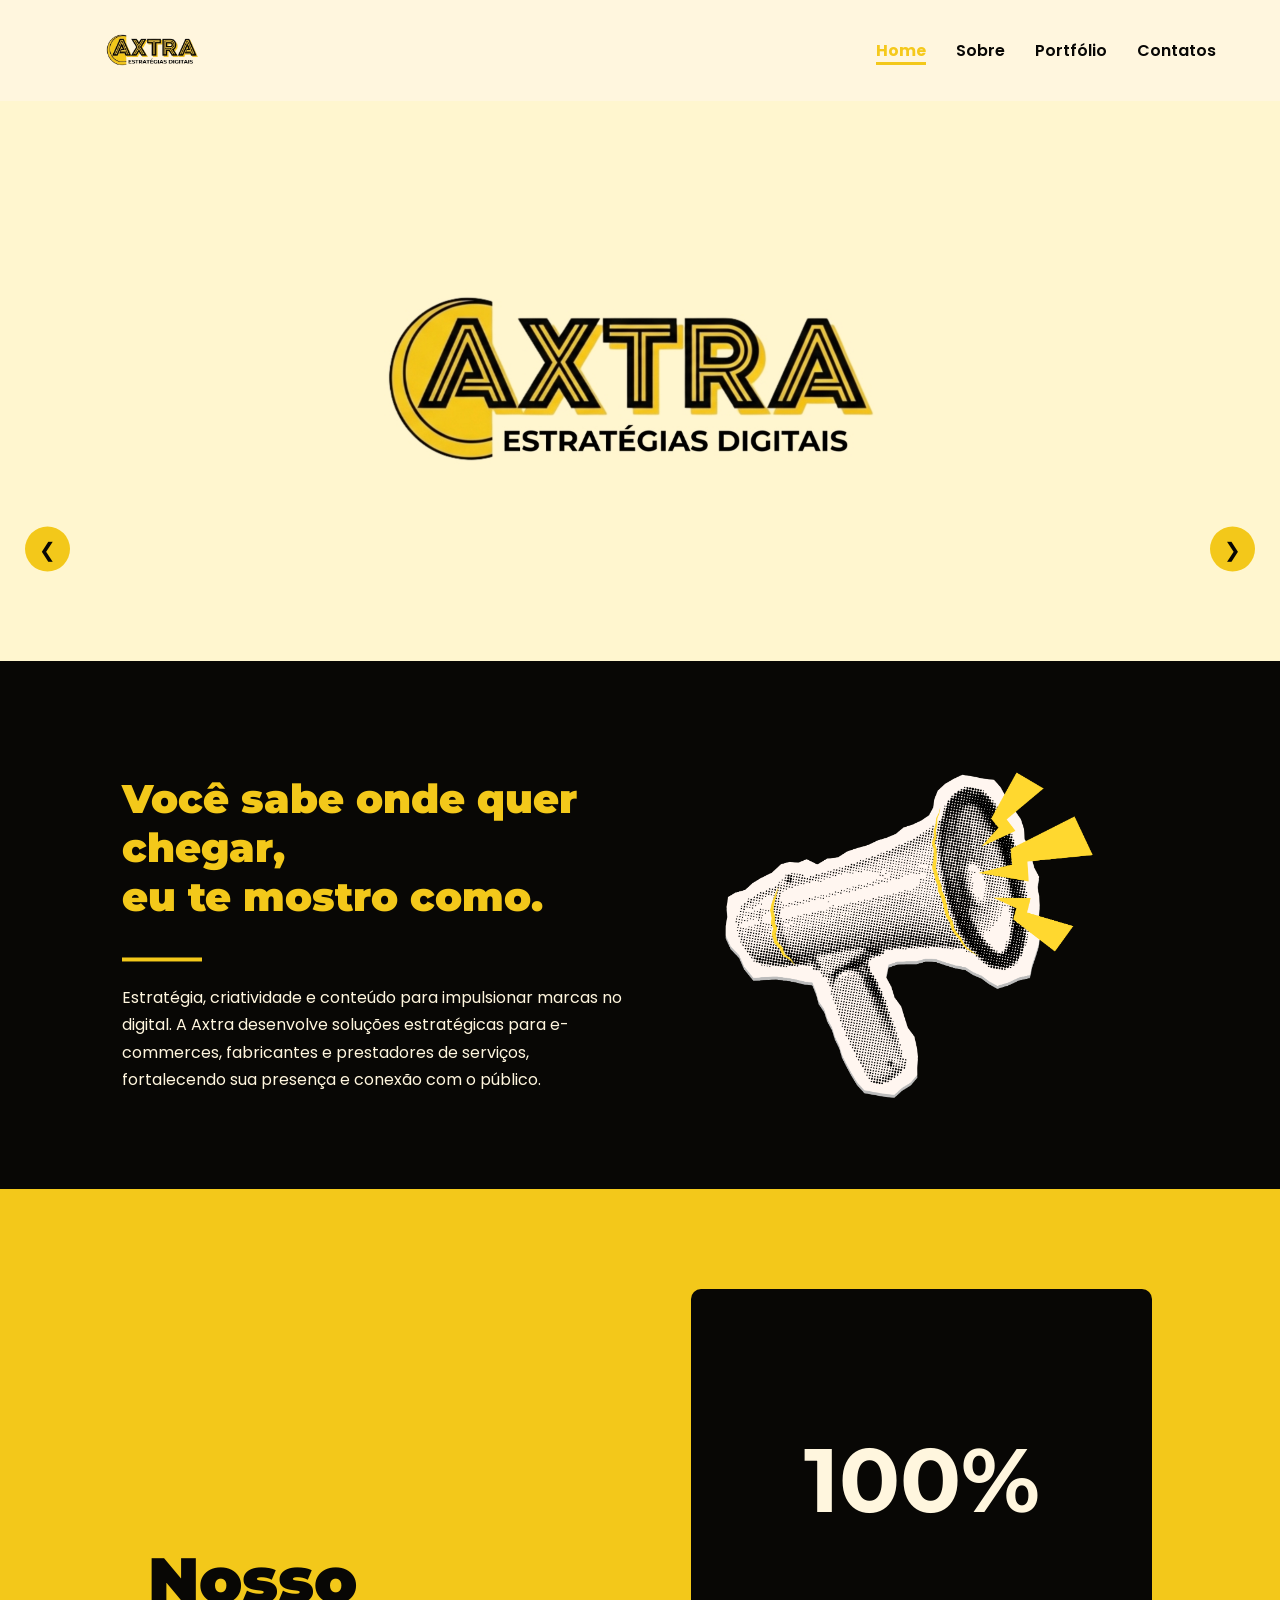
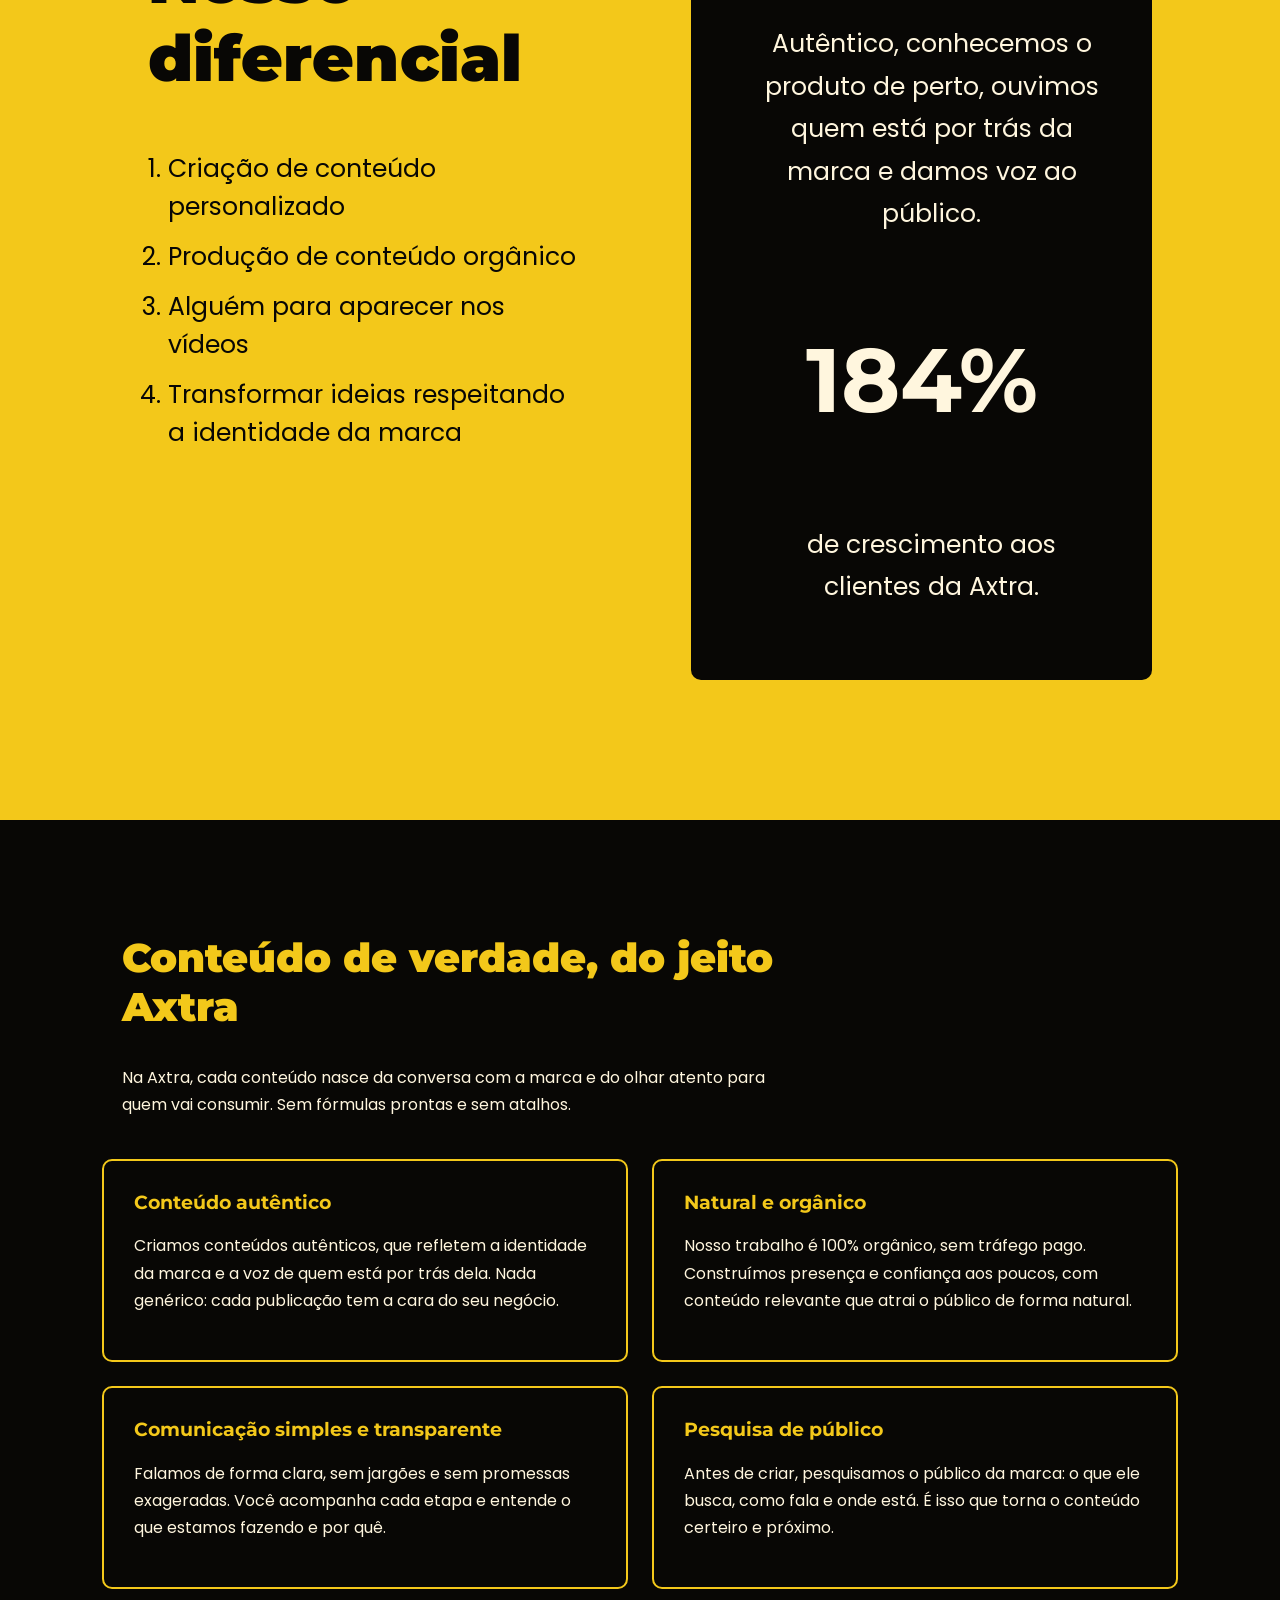
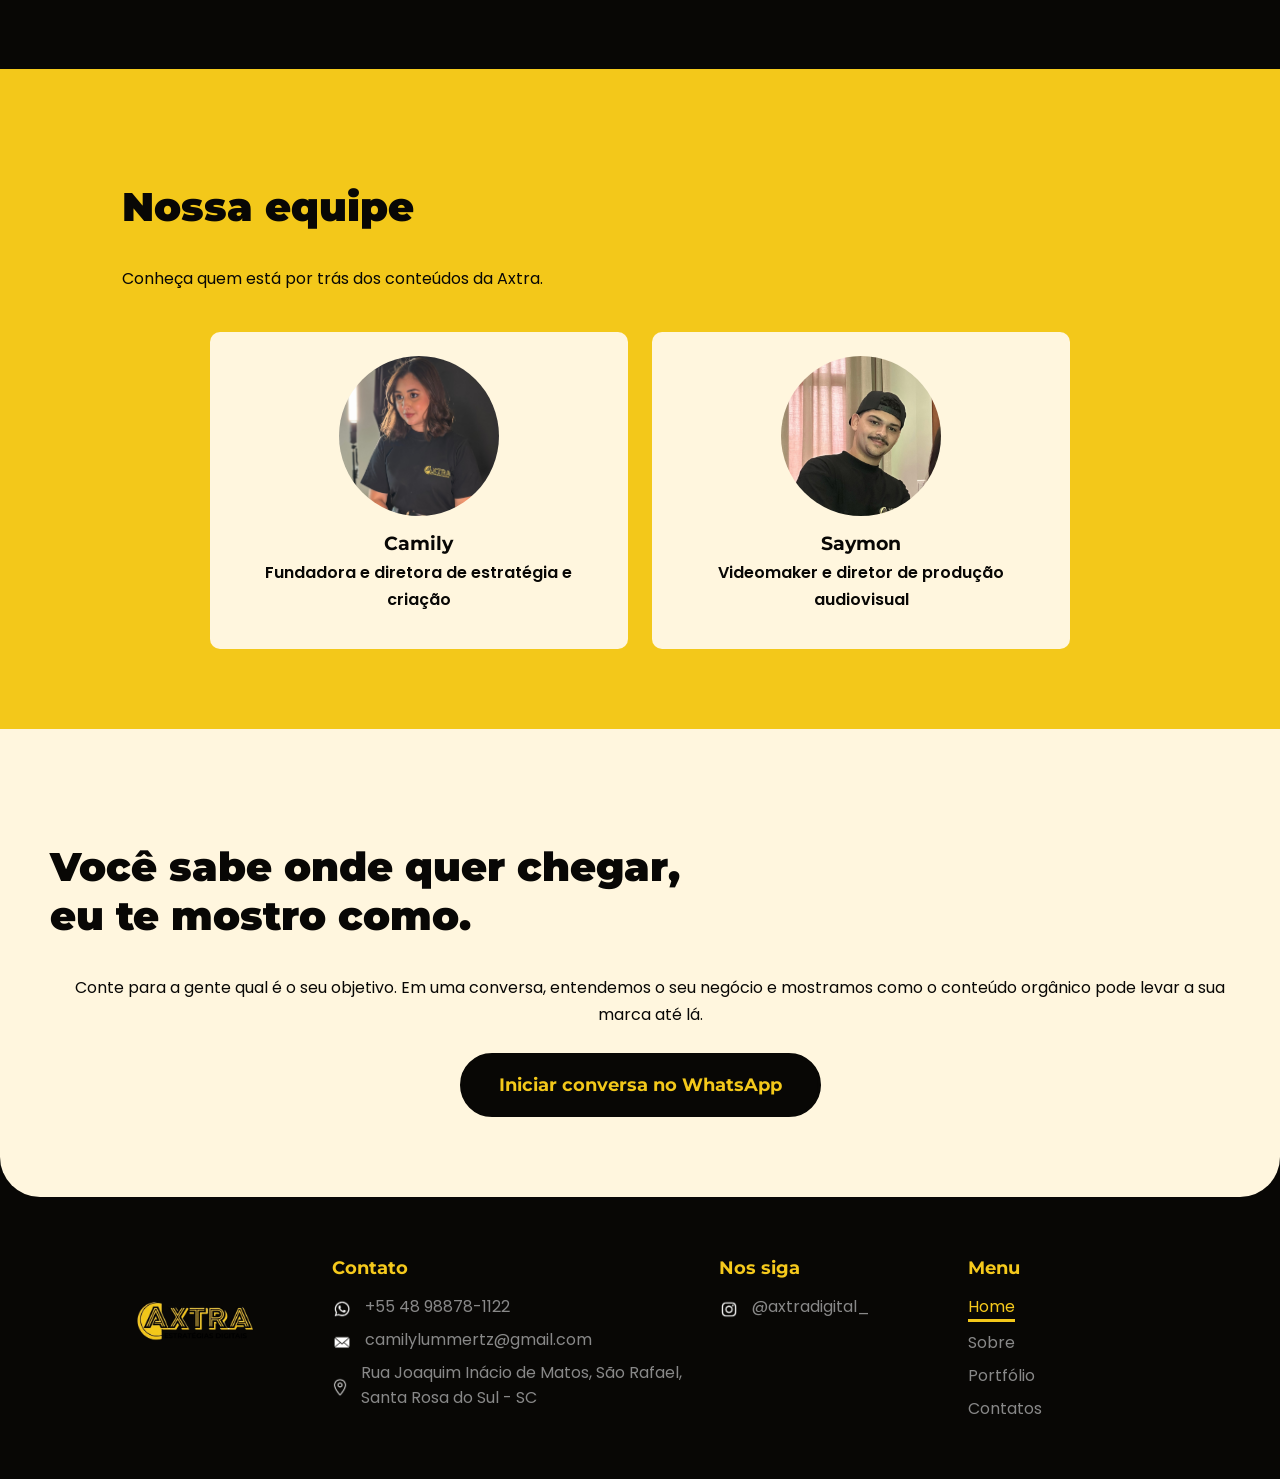
==== commit ca4d35c9: "Ajustes dos problemas finais" ====
--- a/index.html
+++ b/index.html
@@ -21,6 +21,7 @@
     <title>Axtra Digital</title>
 </head>
 <body>
+
     <header>
         <nav>
             <img src="img/logo_axtra.PNG" alt="logomarca" id="logo">
@@ -32,6 +33,7 @@
             </ul>
         </nav>
     </header>
+    
     <main>
         <section class="secao-carrossel">
             <article class="carrossel">
@@ -150,7 +152,6 @@
                 <li><a href="index.html" class="ativo">Home</a></li>
                 <li><a href="sobre/sobre.html">Sobre</a></li>
                 <li><a href="portfolio/portfolio.html">Portfólio</a></li>
-                <li><a href="horarios/horarios.html">Horários</a></li>
                 <li><a href="contatos/contatos.html">Contatos</li>
             </ul>                
             </nav>
--- a/css/style.css
+++ b/css/style.css
@@ -592,13 +592,40 @@
     font-weight: 700;
 }
 
+#contatos a {
+    font-weight: 400;
+}
+
+/* ---- footer notebook ---- */
+
+@media (max-width: 1400px) {
+    #contatos {
+        display: grid;
+        grid-template-columns: 1fr 1.6fr 1fr 1fr;
+        gap: 20px;
+        align-items: start;
+        width: 90%;
+        margin: 0 auto;
+    }
+
+    #contatos > .logo {
+        width: 100%;
+    }
+
+    #contatos a {
+        overflow-wrap: anywhere;
+    }
+}
+
 /* ---- footer tablet ---- */
+
 @media (max-width: 1000px) {
     #contatos {
         display: grid;
-        grid-template-columns: 1.4fr 1fr 1fr;
-        gap: 30px;
-        width: 90%;
+        grid-template-columns: repeat(3, 1fr);
+        gap: 15px;
+        width: 95%;
+        margin: 0 auto;
     }
 
     #contatos > .logo {
@@ -607,6 +634,7 @@
 }
 
 /* ---- footer celular ---- */
+
 @media (max-width: 800px) {
     #contatos {
         grid-template-columns: 1fr;
@@ -616,4 +644,24 @@
     #contatos > .logo {
         max-width: 180px;
     }
+}
+
+/* ---- telas muito pequenas ---- */
+
+@media (max-width: 380px) {
+
+    nav ul {
+        display: flex;
+        gap: 8px 12px;
+        justify-content: center;
+        flex-direction: row;
+    }
+
+    nav a {
+        font-size: 12px;
+    }
+
+        h2 {
+        font-size: 25px;
+    }
 }
--- a/css/home.css
+++ b/css/home.css
@@ -362,7 +362,7 @@
 
 .carrossel-seta {
     position: absolute;
-    top: 50%;
+    top: 80%;
     transform: translateY(-50%);
     z-index: 2;
     width: 45px;
